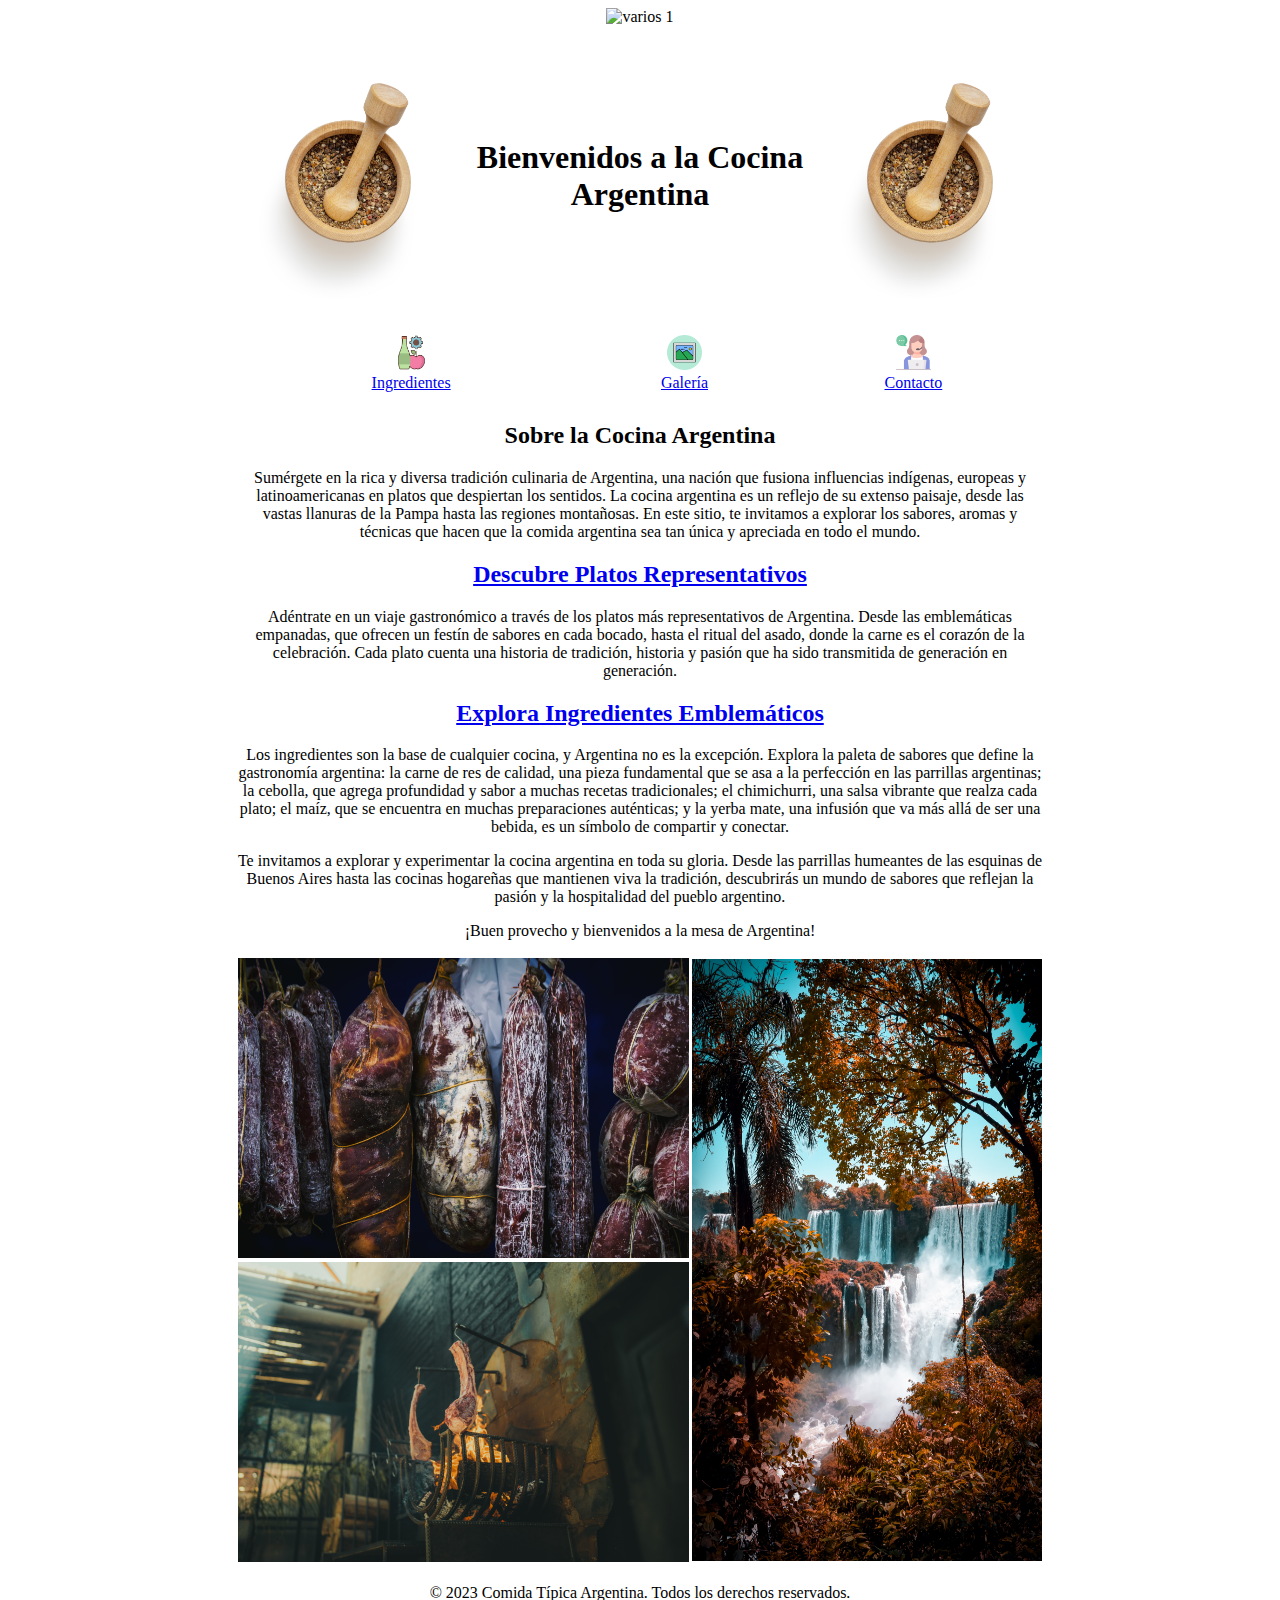
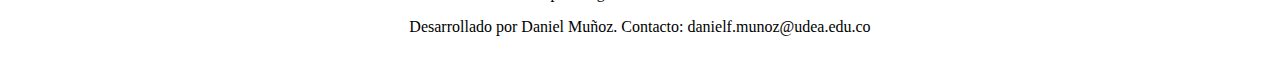
==== index.html @ 0169263f "se carga el proyecto original del lab2" ====
<!DOCTYPE html>
<html lang="es">
  <head>
    <meta charset="UTF-8" />
    <meta name="viewport" content="width=device-width, initial-scale=1.0" />
    <title>Cocina Argentina</title>

    <!-- Descripción del sitio -->
    <meta
      name="description"
      content="Explora la rica tradición culinaria de Argentina y sus platos emblemáticos."
    />

    <!-- Palabras clave relacionadas con el contenido del sitio -->
    <meta
      name="keywords"
      content="cocina argentina, empanadas, asado, tradición culinaria, gastronomía argentina"
    />

    <!-- Autor del sitio -->
    <meta name="author" content="Tu Nombre o el Nombre del Equipo" />

    <!-- Estilo personalizado para favicons (puedes reemplazar favicon.ico con tu propio icono) -->
    <link rel="icon" href="icons/food.png" type="image/x-icon" />

    <!-- Hoja de estilos principal (ajusta la ruta según tu estructura de archivos) -->
    <link rel="stylesheet" href="css/styles.css" />

    <!-- Enlaces a tus perfiles en redes sociales (personaliza los enlaces y los íconos) -->
    <link rel="stylesheet" href="https://twitter.com/LostFreqDan" />
    <link rel="stylesheet" href="https://www.facebook.com/daniel.munoz2509" />
    <link rel="stylesheet" href="https://www.instagram.com/dgmunoz95" />

    <!-- Etiqueta Open Graph para compartir en redes sociales (personaliza los valores) -->
    <meta
      property="og:title"
      content="Cocina Argentina - Explora nuestra gastronomía"
    />
    <meta
      property="og:description"
      content="Sumérgete en la rica tradición culinaria de Argentina. Descubre nuestros platos emblemáticos como las empanadas y el asado."
    />
    <meta property="og:image" content="URL_de_la_Imagen" />
    <meta property="og:url" content="URL_de_tu_Sitio" />
    <meta property="og:type" content="website" />
  </head>
  <body>
    <table
      width="800"
      align="center"
      cellpadding="0"
      cellspacing="0"
      border="0"
    >
      <tr>
        <td align="center">
          <header>
            <img
              src="./images/banner/banner12.jpg"
              alt="varios 1"
              width="800"
              height="304"
              loading="lazy"
            /><br />
            <table width="100%" cellpadding="0" cellspacing="10">
              <tr>
                <td>
                  <img
                    src="./images/banner/banner11.jpg"
                    alt="banner 1"
                    width="206"
                    height="275"
                    loading="lazy"
                  /><br />
                </td>
                <td align="center">
                  <!-- Contenido del encabezado -->
                  <h1>Bienvenidos a la Cocina Argentina</h1>
                </td>
                <td>
                  <img
                    src="./images/banner/banner11.jpg"
                    alt="banner 2"
                    width="206"
                    height="275"
                    loading="lazy"
                  /><br />
                </td>
              </tr>
            </table>
          </header>

          <nav>
            <table width="100%" cellpadding="0" cellspacing="10">
              <tr>
                <td align="center">
                  <a href="ingredientes.html">
                    <img
                      src="./icons/ingredients.png"
                      alt="Ícono de ingredientes"
                      width="35"
                      height="35"
                      loading="lazy"
                    /><br />
                    Ingredientes
                  </a>
                </td>
                <td align="center">
                  <a href="galeria.html">
                    <img
                      src="./icons/galery.png"
                      alt="Ícono de galeria"
                      width="35"
                      height="35"
                      loading="lazy"
                    /><br />
                    Galería
                  </a>
                </td>
                <td align="center">
                  <a href="contact.html">
                    <img
                      src="./icons/contact.png"
                      alt="Ícono de contacto"
                      width="35"
                      height="35"
                      loading="lazy"
                    /><br />
                    Contacto
                  </a>
                </td>
              </tr>
            </table>
          </nav>

          <section class="about">
            <h2>Sobre la Cocina Argentina</h2>
            <p>
              Sumérgete en la rica y diversa tradición culinaria de Argentina,
              una nación que fusiona influencias indígenas, europeas y
              latinoamericanas en platos que despiertan los sentidos. La cocina
              argentina es un reflejo de su extenso paisaje, desde las vastas
              llanuras de la Pampa hasta las regiones montañosas. En este sitio,
              te invitamos a explorar los sabores, aromas y técnicas que hacen
              que la comida argentina sea tan única y apreciada en todo el
              mundo.
            </p>
          </section>
          <section class="dishes">
            <a href="galeria.html">
              <h2>Descubre Platos Representativos</h2>
            </a>

            <p>
              Adéntrate en un viaje gastronómico a través de los platos más
              representativos de Argentina. Desde las emblemáticas empanadas,
              que ofrecen un festín de sabores en cada bocado, hasta el ritual
              del asado, donde la carne es el corazón de la celebración. Cada
              plato cuenta una historia de tradición, historia y pasión que ha
              sido transmitida de generación en generación.
            </p>
          </section>
          <section class="ingredients">
            <a href="ingredientes.html">
              <h2>Explora Ingredientes Emblemáticos</h2>
            </a>
            <p>
              Los ingredientes son la base de cualquier cocina, y Argentina no
              es la excepción. Explora la paleta de sabores que define la
              gastronomía argentina: la carne de res de calidad, una pieza
              fundamental que se asa a la perfección en las parrillas
              argentinas; la cebolla, que agrega profundidad y sabor a muchas
              recetas tradicionales; el chimichurri, una salsa vibrante que
              realza cada plato; el maíz, que se encuentra en muchas
              preparaciones auténticas; y la yerba mate, una infusión que va más
              allá de ser una bebida, es un símbolo de compartir y conectar.
            </p>
            <p>
              Te invitamos a explorar y experimentar la cocina argentina en toda
              su gloria. Desde las parrillas humeantes de las esquinas de Buenos
              Aires hasta las cocinas hogareñas que mantienen viva la tradición,
              descubrirás un mundo de sabores que reflejan la pasión y la
              hospitalidad del pueblo argentino.
            </p>
            <p>¡Buen provecho y bienvenidos a la mesa de Argentina!</p>
          </section>
          <main>
            <table width="800" cellspacing="1">
              <tr>
                <td>
                  <img
                    src="./images/banner/banner4.jpg"
                    alt="varios 1"
                    width="451"
                    height="300"
                    loading="lazy"
                  /><br />
                  <img
                    src="./images/banner/banner5.jpg"
                    alt="varios 1"
                    width="451"
                    height="300"
                    loading="lazy"
                  /><br />
                </td>
                <td>
                  <img
                    src="./images/banner/banner1.jpg"
                    alt="varios 1"
                    width="350"
                    height="602"
                    loading="lazy"
                  /><br />
                </td>
              </tr>
            </table>
          </main>

          <footer>
            <!-- Contenido del pie de página -->
            <p>
              &copy; 2023 Comida Típica Argentina. Todos los derechos
              reservados.
            </p>
            <p>
              Desarrollado por Daniel Muñoz. Contacto: danielf.munoz@udea.edu.co
            </p>
          </footer>
        </td>
      </tr>
    </table>
  </body>
</html>
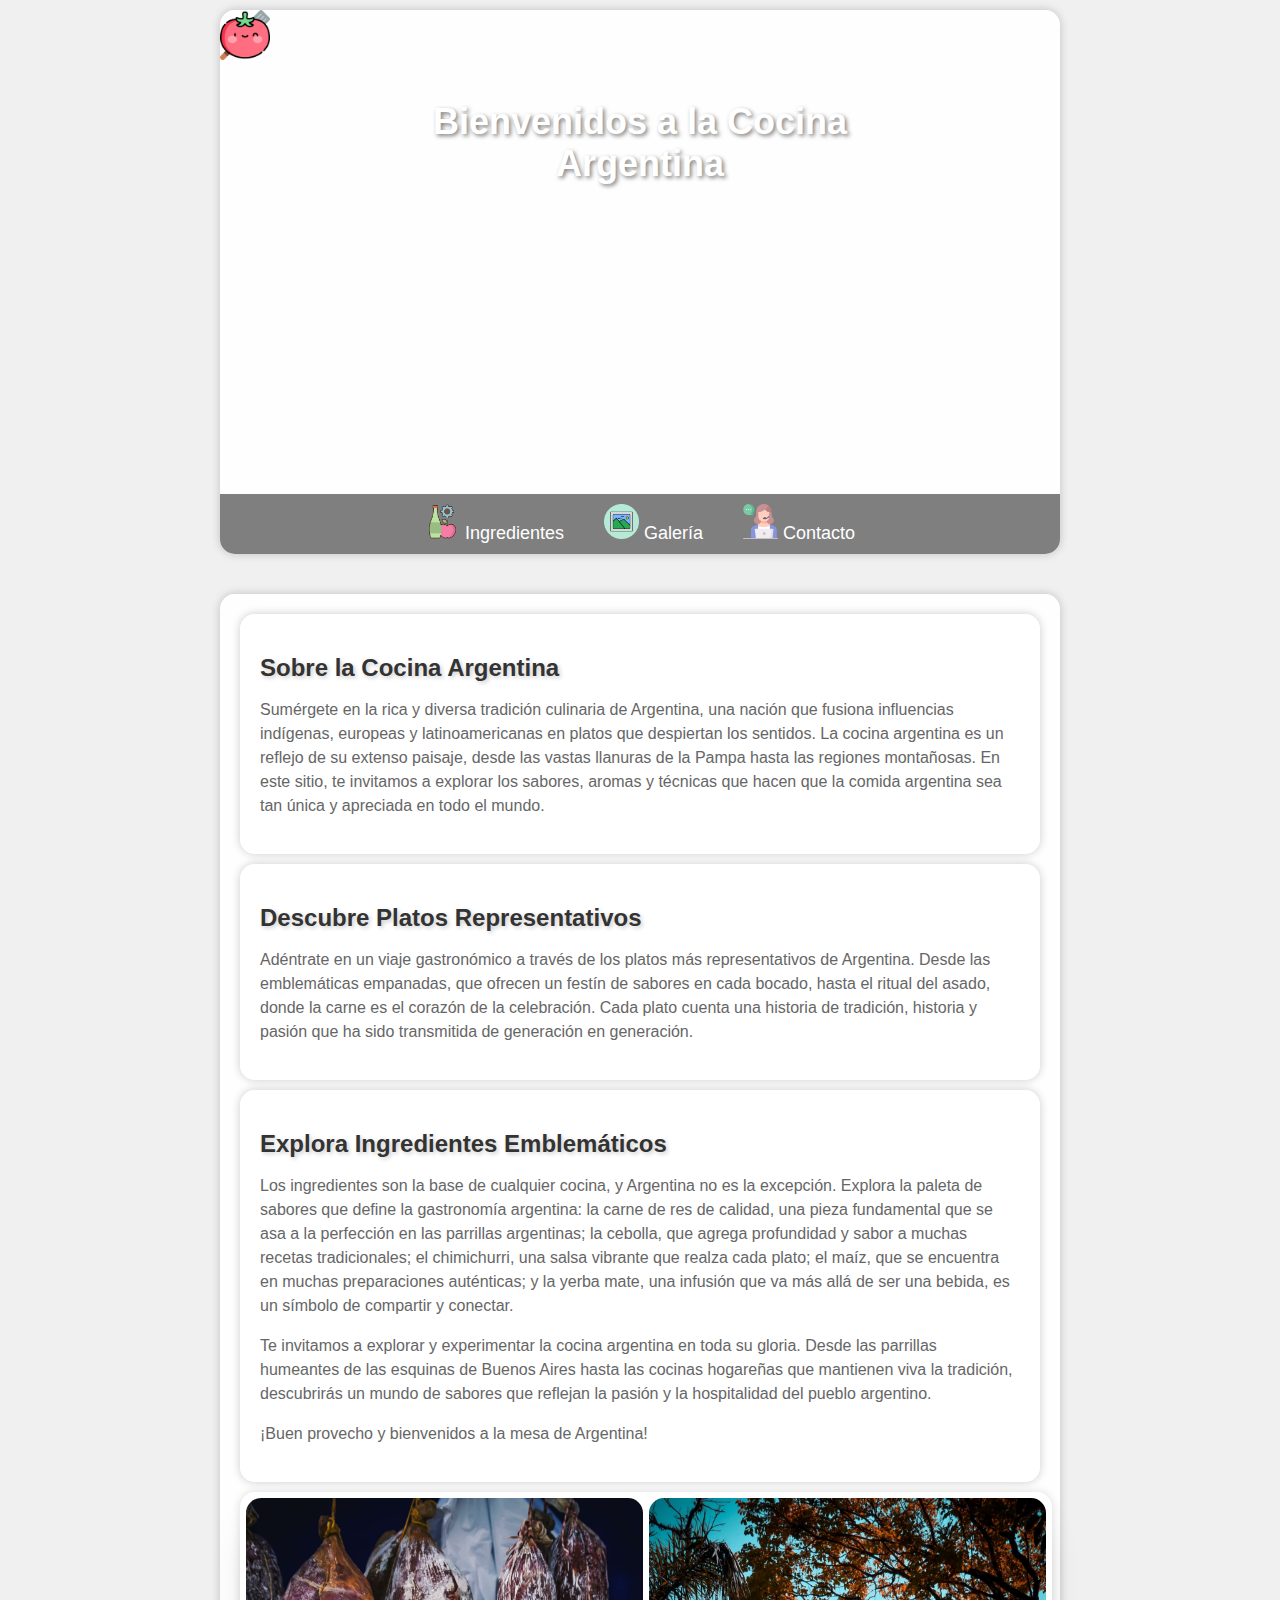
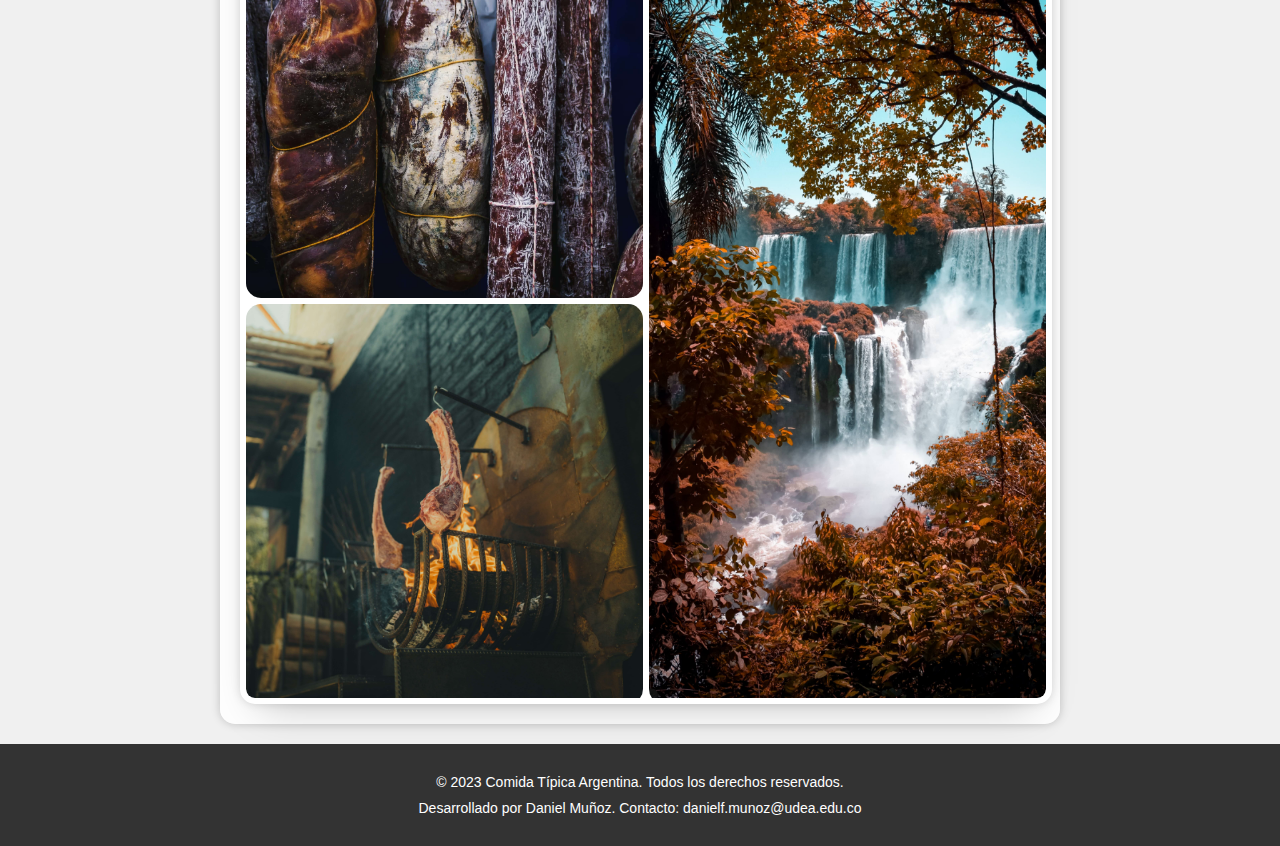
==== commit 859047dc: "Se añaden estilos personalizados a las 4 vistas principales (Inicio, Ingredientes, Galeria, Contacto" ====
--- a/index.html
+++ b/index.html
@@ -4,7 +4,7 @@
     <meta charset="UTF-8" />
     <meta name="viewport" content="width=device-width, initial-scale=1.0" />
     <title>Cocina Argentina</title>
-
+    <link rel="stylesheet" type="text/css" href="styles/styles.css" />
     <!-- Descripción del sitio -->
     <meta
       name="description"
@@ -18,7 +18,7 @@
     />
 
     <!-- Autor del sitio -->
-    <meta name="author" content="Tu Nombre o el Nombre del Equipo" />
+    <meta name="author" content="Daniel Felipe Muñoz Restrepo" />
 
     <!-- Estilo personalizado para favicons (puedes reemplazar favicon.ico con tu propio icono) -->
     <link rel="icon" href="icons/food.png" type="image/x-icon" />
@@ -45,189 +45,124 @@
     <meta property="og:type" content="website" />
   </head>
   <body>
-    <table
-      width="800"
-      align="center"
-      cellpadding="0"
-      cellspacing="0"
-      border="0"
-    >
-      <tr>
-        <td align="center">
-          <header>
-            <img
-              src="./images/banner/banner12.jpg"
-              alt="varios 1"
-              width="800"
-              height="304"
-              loading="lazy"
-            /><br />
-            <table width="100%" cellpadding="0" cellspacing="10">
-              <tr>
-                <td>
-                  <img
-                    src="./images/banner/banner11.jpg"
-                    alt="banner 1"
-                    width="206"
-                    height="275"
-                    loading="lazy"
-                  /><br />
-                </td>
-                <td align="center">
-                  <!-- Contenido del encabezado -->
-                  <h1>Bienvenidos a la Cocina Argentina</h1>
-                </td>
-                <td>
-                  <img
-                    src="./images/banner/banner11.jpg"
-                    alt="banner 2"
-                    width="206"
-                    height="275"
-                    loading="lazy"
-                  /><br />
-                </td>
-              </tr>
-            </table>
-          </header>
 
-          <nav>
-            <table width="100%" cellpadding="0" cellspacing="10">
-              <tr>
-                <td align="center">
-                  <a href="ingredientes.html">
-                    <img
-                      src="./icons/ingredients.png"
-                      alt="Ícono de ingredientes"
-                      width="35"
-                      height="35"
-                      loading="lazy"
-                    /><br />
-                    Ingredientes
-                  </a>
-                </td>
-                <td align="center">
-                  <a href="galeria.html">
-                    <img
-                      src="./icons/galery.png"
-                      alt="Ícono de galeria"
-                      width="35"
-                      height="35"
-                      loading="lazy"
-                    /><br />
-                    Galería
-                  </a>
-                </td>
-                <td align="center">
-                  <a href="contact.html">
-                    <img
-                      src="./icons/contact.png"
-                      alt="Ícono de contacto"
-                      width="35"
-                      height="35"
-                      loading="lazy"
-                    /><br />
-                    Contacto
-                  </a>
-                </td>
-              </tr>
-            </table>
-          </nav>
 
-          <section class="about">
-            <h2>Sobre la Cocina Argentina</h2>
-            <p>
-              Sumérgete en la rica y diversa tradición culinaria de Argentina,
-              una nación que fusiona influencias indígenas, europeas y
-              latinoamericanas en platos que despiertan los sentidos. La cocina
-              argentina es un reflejo de su extenso paisaje, desde las vastas
-              llanuras de la Pampa hasta las regiones montañosas. En este sitio,
-              te invitamos a explorar los sabores, aromas y técnicas que hacen
-              que la comida argentina sea tan única y apreciada en todo el
-              mundo.
-            </p>
-          </section>
-          <section class="dishes">
+    <header>
+      <div class="banner-container container">
+        <h1 class="banner-title">Bienvenidos a la Cocina Argentina</h1>
+
+        <div class="animation-container">
+          <div class="animate espátula"></div>
+          <div class="animate tomate"></div>
+        </div>
+
+        <nav>
+          <div class="navbar">
+            <a href="ingredientes.html">
+              <img
+                src="./icons/ingredients.png"
+                alt="Ícono de ingredientes"
+                width="35"
+                height="35"
+                loading="lazy"
+                class="spin-icon"
+              />
+              Ingredientes
+            </a>
             <a href="galeria.html">
-              <h2>Descubre Platos Representativos</h2>
+              <img
+                src="./icons/galery.png"
+                alt="Ícono de galeria"
+                width="35"
+                height="35"
+                loading="lazy"
+                class="spin-icon"
+              />
+              Galería
             </a>
+            <a href="contact.html" >
+              <img
+                src="./icons/contact.png"
+                alt="Ícono de contacto"
+                width="35"
+                height="35"
+                loading="lazy"
+                class="spin-icon"
+              />
+              Contacto
+            </a>
+          </div>
+        </nav>
+      </div>
+    </header>
 
-            <p>
-              Adéntrate en un viaje gastronómico a través de los platos más
-              representativos de Argentina. Desde las emblemáticas empanadas,
-              que ofrecen un festín de sabores en cada bocado, hasta el ritual
-              del asado, donde la carne es el corazón de la celebración. Cada
-              plato cuenta una historia de tradición, historia y pasión que ha
-              sido transmitida de generación en generación.
-            </p>
-          </section>
-          <section class="ingredients">
-            <a href="ingredientes.html">
-              <h2>Explora Ingredientes Emblemáticos</h2>
-            </a>
-            <p>
-              Los ingredientes son la base de cualquier cocina, y Argentina no
-              es la excepción. Explora la paleta de sabores que define la
-              gastronomía argentina: la carne de res de calidad, una pieza
-              fundamental que se asa a la perfección en las parrillas
-              argentinas; la cebolla, que agrega profundidad y sabor a muchas
-              recetas tradicionales; el chimichurri, una salsa vibrante que
-              realza cada plato; el maíz, que se encuentra en muchas
-              preparaciones auténticas; y la yerba mate, una infusión que va más
-              allá de ser una bebida, es un símbolo de compartir y conectar.
-            </p>
-            <p>
-              Te invitamos a explorar y experimentar la cocina argentina en toda
-              su gloria. Desde las parrillas humeantes de las esquinas de Buenos
-              Aires hasta las cocinas hogareñas que mantienen viva la tradición,
-              descubrirás un mundo de sabores que reflejan la pasión y la
-              hospitalidad del pueblo argentino.
-            </p>
-            <p>¡Buen provecho y bienvenidos a la mesa de Argentina!</p>
-          </section>
-          <main>
-            <table width="800" cellspacing="1">
-              <tr>
-                <td>
-                  <img
-                    src="./images/banner/banner4.jpg"
-                    alt="varios 1"
-                    width="451"
-                    height="300"
-                    loading="lazy"
-                  /><br />
-                  <img
-                    src="./images/banner/banner5.jpg"
-                    alt="varios 1"
-                    width="451"
-                    height="300"
-                    loading="lazy"
-                  /><br />
-                </td>
-                <td>
-                  <img
-                    src="./images/banner/banner1.jpg"
-                    alt="varios 1"
-                    width="350"
-                    height="602"
-                    loading="lazy"
-                  /><br />
-                </td>
-              </tr>
-            </table>
-          </main>
+    <main>
+      <div class="container">
+        <section class="about container">
+          <h2>Sobre la Cocina Argentina</h2>
+          <p>
+            Sumérgete en la rica y diversa tradición culinaria de Argentina, una
+            nación que fusiona influencias indígenas, europeas y
+            latinoamericanas en platos que despiertan los sentidos. La cocina
+            argentina es un reflejo de su extenso paisaje, desde las vastas
+            llanuras de la Pampa hasta las regiones montañosas. En este sitio,
+            te invitamos a explorar los sabores, aromas y técnicas que hacen que
+            la comida argentina sea tan única y apreciada en todo el mundo.
+          </p>
+        </section>
 
-          <footer>
-            <!-- Contenido del pie de página -->
-            <p>
-              &copy; 2023 Comida Típica Argentina. Todos los derechos
-              reservados.
-            </p>
-            <p>
-              Desarrollado por Daniel Muñoz. Contacto: danielf.munoz@udea.edu.co
-            </p>
-          </footer>
-        </td>
-      </tr>
-    </table>
+        <section class="dishes container">
+          <a href="galeria.html">
+            <h2>Descubre Platos Representativos</h2>
+          </a>
+
+          <p>
+            Adéntrate en un viaje gastronómico a través de los platos más
+            representativos de Argentina. Desde las emblemáticas empanadas, que
+            ofrecen un festín de sabores en cada bocado, hasta el ritual del
+            asado, donde la carne es el corazón de la celebración. Cada plato
+            cuenta una historia de tradición, historia y pasión que ha sido
+            transmitida de generación en generación.
+          </p>
+        </section>
+
+        <section class="ingredients container">
+          <a href="ingredientes.html">
+            <h2>Explora Ingredientes Emblemáticos</h2>
+          </a>
+          <p>
+            Los ingredientes son la base de cualquier cocina, y Argentina no es
+            la excepción. Explora la paleta de sabores que define la gastronomía
+            argentina: la carne de res de calidad, una pieza fundamental que se
+            asa a la perfección en las parrillas argentinas; la cebolla, que
+            agrega profundidad y sabor a muchas recetas tradicionales; el
+            chimichurri, una salsa vibrante que realza cada plato; el maíz, que
+            se encuentra en muchas preparaciones auténticas; y la yerba mate,
+            una infusión que va más allá de ser una bebida, es un símbolo de
+            compartir y conectar.
+          </p>
+          <p>
+            Te invitamos a explorar y experimentar la cocina argentina en toda
+            su gloria. Desde las parrillas humeantes de las esquinas de Buenos
+            Aires hasta las cocinas hogareñas que mantienen viva la tradición,
+            descubrirás un mundo de sabores que reflejan la pasión y la
+            hospitalidad del pueblo argentino.
+          </p>
+          <p>¡Buen provecho y bienvenidos a la mesa de Argentina!</p>
+        </section>
+
+        <div class="gallery">
+          <img src="./images/banner/banner4.jpg" loading="lazy" />
+          <img src="./images/banner/banner5.jpg" loading="lazy" />
+          <img src="./images/banner/banner1.jpg" loading="lazy" />
+        </div>
+      </div>
+    </main>
+
+    <footer class="footer">
+      <!-- Contenido del pie de página -->
+      <p>&copy; 2023 Comida Típica Argentina. Todos los derechos reservados.</p>
+      <p>Desarrollado por Daniel Muñoz. Contacto: danielf.munoz@udea.edu.co</p>
+    </footer>
   </body>
 </html>
--- a/styles/styles.css
+++ b/styles/styles.css
@@ -0,0 +1,565 @@
+/* Estilos para el contenedor del contenido de las secciones */
+.content-container {
+  width: 800px; /* Establece el ancho deseado */
+  margin: 0 auto; /* Centra el contenido horizontalmente */
+  padding: 20px; /* Agrega espacio alrededor del contenido (ajusta según tus necesidades) */
+}
+
+/* Estilos para el contenedor de la galería */
+.gallery-container {
+  margin-top: 20px; /* Agrega espacio entre el contenido y la galería (ajusta según tus necesidades) */
+  display: flex;
+  justify-content: center;
+  align-items: center;
+}
+
+.gallery {
+  max-width: 100%; /* Ajusta el ancho máximo según sea necesario */
+  max-height: 100%; /* Ajusta la altura máxima según sea necesario */
+}
+
+.gallery img {
+  max-width: 100%; /* Ajusta el ancho máximo según sea necesario */
+  max-height: 100%; /* Ajusta la altura máxima según sea necesario */
+  object-fit: cover;
+}
+
+
+/* ___________________________________________________________________________________________ */
+
+/* Estilos generales */
+body {
+    font-family: Arial, sans-serif;
+    margin: 0;
+    padding: 0;
+    background-color: #f0f0f0;
+}
+
+.container {
+    max-width: 800px; /* Ancho máximo del contenedor */
+    margin: 0 auto; /* Centrar horizontalmente */
+    padding: 20px; /* Espaciado interno */
+    background-color: rgba(255, 255, 255, 0.9); /* Fondo translúcido */
+    border-radius: 15px; /* Bordes redondeados */
+    box-shadow: 0 0 10px rgba(0, 0, 0, 0.2); /* Sombra ligera */
+    margin-bottom: 20px;
+  }
+
+/* Estilos para el encabezado */
+header {
+    position: relative;
+    color: #fff;
+    text-align: center;
+    padding: 10px 0;
+}
+
+.banner-container {
+    position: relative;
+    background-image: url('../images/banner/banner12.jpg');
+    background-size: cover;
+    background-position: center;
+    width: 100%;
+    height: 504px;
+    overflow: hidden;
+}
+
+.banner-title {
+    color: #fff;
+    font-size: 36px;
+    text-shadow: 2px 2px 4px rgba(0, 0, 0, 0.5);
+    z-index: 1;
+    position: absolute;
+    top: 20%;
+    left: 50%;
+    transform: translate(-50%, -50%);
+}
+
+/* Estilos para el menú de navegación */
+nav {
+    background-color: rgba(0, 0, 0, 0.5);
+    color: #fff;
+    text-align: center;
+    padding: 10px;
+    position: absolute;
+    bottom: 0;
+    left: 0;
+    right: 0;
+}
+
+.navbar {
+    display: flex;
+    justify-content: center;
+}
+
+.navbar a {
+    color: #fff;
+    text-decoration: none;
+    margin: 0 20px;
+    font-size: 18px;
+}
+
+/* Estilos para los enlaces */
+a:hover {
+    text-decoration: underline;
+}
+
+/* Estilos para el contenido principal (main) */
+main {
+  margin-top: 10px; /* Ajusta la cantidad de espacio que necesitas para el header */
+  margin-bottom: 10px; /* Ajusta la cantidad de espacio que necesitas para el footer */
+}
+
+
+/* ___________________________________________________________________________________________ */
+
+/* Estilos para el footer */
+.footer {
+    text-align: center;
+    background-color: #333; /* Color de fondo del footer */
+    color: #fff; /* Color del texto */
+    padding: 20px; /* Espaciado interno */
+  }
+  
+  .footer p {
+    margin: 10px 0; /* Espacio entre párrafos */
+    font-size: 14px; /* Tamaño de fuente */
+  }
+  
+  /* Estilos para los enlaces en el footer */
+  .footer a {
+    color: #fff; /* Color de los enlaces */
+    text-decoration: none; /* Sin subrayado */
+  }
+  
+  .footer a:hover {
+    text-decoration: underline; /* Subrayado al pasar el mouse */
+  }
+  
+/* ___________________________________________________________________________________________ */
+
+.gallery {
+    --size: min(800px, 800px);
+    position: relative;
+    box-shadow: 
+      0 0 10px #0002,
+      0 20px 40px -20px #0004;
+    width: var(--size);
+    height: var(--size);
+    background: #fff;
+    border: 6px solid #fff;
+    display: grid;
+    grid-template-rows: 50% 50%;
+    grid-template-columns: 1fr 1fr;
+    overflow: hidden;
+    gap: 6px;
+    border-radius:15px;
+  }
+  
+  .gallery img {
+    width: 100%;
+    height: 100%;
+    object-fit: cover;
+    border-radius: 15px;
+  }
+    
+  .gallery img:nth-child(1) {
+    grid-column: 1;
+    grid-row: 1;
+    justify-self: end;
+  }
+  
+  .gallery img:nth-child(2) {
+    grid-column: 1;
+    grid-row: 2;
+    justify-self: end;
+  }
+  
+  .gallery img:nth-child(3) {
+    grid-row: 1 / 3;
+    grid-column: 2;
+    align-self: end;
+  }
+  
+  /* ___________________________________________________________________________________________ */
+
+.about,
+.dishes,
+.ingredients {
+  margin-bottom: 10px; /* Espacio entre secciones */
+}
+
+/* Estilos para el contenido de las secciones */
+.about h2,
+.dishes h2,
+.ingredients h2 {
+  font-size: 24px; /* Tamaño del encabezado */
+  margin-bottom: 10px; /* Espacio debajo del encabezado */
+}
+
+.about p,
+.dishes p,
+.ingredients p {
+  font-size: 16px; /* Tamaño del texto */
+  line-height: 1.5; /* Espaciado entre líneas */
+}
+
+/* Estilos para los enlaces en las secciones */
+.about a,
+.dishes a,
+.ingredients a {
+  color: #0078d4; /* Color de los enlaces */
+  text-decoration: none; /* Sin subrayado */
+}
+
+.about a:hover,
+.dishes a:hover,
+.ingredients a:hover {
+  text-decoration: underline; /* Subrayado al pasar el mouse */
+}
+
+  /* ___________________________________________________________________________________________ */
+
+/* Estilo para las secciones de contenido */
+.section {
+  margin: 20px auto; /* Margen en la parte superior e inferior y centrado horizontalmente */
+  max-width: 800px; /* Ancho máximo para el contenido */
+  padding: 20px; /* Espaciado interior para el contenido */
+  background-color: rgba(255, 255, 255, 0.8); /* Fondo transparente con bordes redondeados */
+  border-radius: 15px; /* Bordes redondeados */
+  box-shadow: 0 0 10px rgba(0, 0, 0, 0.2); /* Sombra ligera */
+}
+
+/* Estilo para los títulos de las secciones */
+section h2 {
+  color: #333; /* Color del texto */
+}
+
+/* Estilo para el contenido de las secciones */
+section p {
+  color: #666; /* Color del texto secundario */
+}
+
+/* ___________________________________________________________________________________________ */
+
+
+.gallery-ingredients {
+  --size: min(800px, 800px);
+  position: relative;
+  box-shadow: 
+    0 0 10px #0002,
+    0 20px 40px -20px #0004;
+  /* width: var(--size); */
+  background: #fff;
+  border: 6px solid #fff;
+  display: grid;
+  grid-template-rows: auto auto; /* Cambia las filas a altura automática */
+  grid-template-columns: 1fr 1fr;
+  overflow: hidden;
+  gap: 6px;
+  border-radius: 15px;
+}
+
+.gallery-ingredients img {
+  width: 100%;
+  height: 100%;
+  object-fit: cover;
+  border-radius: 15px;
+}
+  
+.gallery-ingredients img:nth-child(1) {
+  grid-column: 1;
+  grid-row: 1/3;
+  justify-self: end;
+}
+
+.gallery-ingredients img:nth-child(2) {
+  grid-column: 2;
+  grid-row: 1/3;
+  justify-self: end;
+}
+
+/* ___________________________________________________________________________________________ */
+
+
+.gallery-galeria {
+  --size: min(800px, 800px);
+  position: relative;
+  box-shadow: 
+    0 0 10px #0002,
+    0 20px 40px -20px #0004;
+  /* width: var(--size); */
+  background: #fff;
+  border: 6px solid #fff;
+  display: grid;
+  grid-template-rows: auto auto; /* Cambia las filas a altura automática */
+  grid-template-columns: 1fr 1fr;
+  overflow: hidden;
+  gap: 6px;
+  border-radius: 15px;
+}
+
+.gallery-galeria img {
+  max-width: 100%;
+  max-height: 100%;
+  object-fit: cover;
+  object-position: center center;
+  border-radius: 15px;
+}
+
+.gallery-galeria img:nth-child(1),
+.gallery-galeria img:nth-child(2) {
+  max-height: calc((var(--size) - 6px) / 2);
+}
+
+.gallery-galeria img:nth-child(1) {
+  grid-column: 1;
+  grid-row: 1;
+  justify-self: end;
+}
+
+.gallery-galeria img:nth-child(2) {
+  grid-column: 2;
+  grid-row: 1;
+  justify-self: end;
+}
+
+.gallery-galeria img:nth-child(3) {
+  grid-column: span 2;
+  grid-row: 2 / span 2; /* Ocupa desde la fila 2 hasta la fila 3 */
+  justify-self: end;
+}
+
+h2 {
+  font-size: 28px;
+  color: #333;
+  text-shadow: 2px 2px 4px rgba(0, 0, 0, 0.2); /* Agregar sombra de texto */
+}
+
+/* ___________________________________________________________________________________________ */
+
+
+.gallery-ingredients2 {
+  --size: min(800px, 800px);
+  position: relative;
+  box-shadow: 
+    0 0 10px #0002,
+    0 20px 40px -20px #0004;
+  /* width: var(--size); */
+  background: #fff;
+  border: 6px solid #fff;
+  display: grid;
+  grid-template-rows: minmax(auto, 1fr) auto; /* Establece la primera fila con altura automática */
+  grid-template-columns: 1fr 1fr;
+  overflow: hidden;
+  gap: 6px;
+  border-radius: 15px;
+}
+
+.gallery-ingredients2 img {
+  max-width: 100%;
+  max-height: 100%;
+  object-fit: cover;
+  object-position: center center;
+  border-radius: 15px;
+}
+  
+.gallery-ingredients2 img:nth-child(1) {
+  grid-column: 1;
+  grid-row: 1 / 3;
+  justify-self: end;
+}
+
+.gallery-ingredients2 img:nth-child(2) {
+  grid-column: 2;
+  grid-row: 1;
+  justify-self: end;
+}
+
+.gallery-ingredients2 img:nth-child(3) {
+  grid-column: 2;
+  grid-row: 2;
+  justify-self: end;
+}
+
+
+/* ___________________________________________________________________________________________ */
+
+/* Define la animación llamada 'shake' */
+@keyframes spin {
+  0% { transform: rotate(0deg); }
+  50% { transform: rotate(10deg); }
+  100% { transform: rotate(0deg); }
+}
+
+/* Aplica la animación 'spin' a los elementos con la clase 'spin-icon' */
+.spin-icon {
+  animation: spin 0.5s infinite;
+}
+
+/* ___________________________________________________________________________________________ */
+
+
+.animation-container {
+  position: absolute;
+  top: 0;
+  left: 50%;
+  transform: translateX(-50%);
+  width: 100%;
+  height: 100vh;
+  overflow: hidden;
+}
+
+.animate {
+  position: absolute;
+  animation-duration: 2s;
+  animation-timing-function: ease-in-out;
+  animation-iteration-count: infinite;
+}
+
+.espátula {
+  width: 50px; /* Ajusta el ancho de la imagen de la espátula */
+  height: 50px; /* Ajusta la altura de la imagen de la espátula */
+  background-image: url('../images/animations/espatula.png'); /* Reemplaza 'ruta/a/tu/imagen-de-espatula.png' con la ruta real de tu imagen de espátula */
+  background-size: cover; /* Ajusta la forma en que la imagen se adapta al tamaño del elemento */
+  animation-name: chaseEspátula;
+}
+
+.tomate {
+  width: 50px; /* Ajusta el ancho de la imagen del tomate */
+  height: 50px; /* Ajusta la altura de la imagen del tomate */
+  background-image: url('../images/animations/tomate.png'); /* Reemplaza 'ruta/a/tu/imagen-de-tomate.png' con la ruta real de tu imagen de tomate */
+  background-size: cover; /* Ajusta la forma en que la imagen se adapta al tamaño del elemento */
+  animation-name: chaseTomate;
+}
+
+
+@keyframes chaseEspátula {
+  0% {
+    transform: translate(0, 0);
+  }
+  25% {
+    transform: translate(25%, 0);
+  }
+  50% {
+    transform: translate(50%, 0);
+  }
+  75% {
+    transform: translate(75%, 0);
+  }
+  100% {
+    transform: translate(100%, 0);
+  }
+}
+
+@keyframes chaseTomate {
+  0% {
+    transform: translate(100%, 0);
+  }
+  25% {
+    transform: translate(75%, 0);
+  }
+  50% {
+    transform: translate(50%, 0);
+  }
+  75% {
+    transform: translate(25%, 0);
+  }
+  100% {
+    transform: translate(0, 0);
+  }
+}
+
+
+/* Retraso inicial para que la animación comience en momentos diferentes */
+.espátula {
+  animation-delay: 0s;
+}
+
+.tomate {
+  animation-delay: 2s;
+}
+
+
+/* ___________________________________________________________________________________________ */
+
+
+.container-contact {
+  max-width: 800px; /* Ancho máximo del contenedor */
+  margin: 0 auto; /* Centrar horizontalmente */
+  padding: 20px; /* Espaciado interno */
+  background-color: rgba(255, 255, 255, 0.9); /* Fondo translúcido */
+  border-radius: 15px; /* Bordes redondeados */
+  box-shadow: 0 0 10px rgba(0, 0, 0, 0.2); /* Sombra ligera */
+  margin-bottom: 20px;
+  display: flex; /* Usar flexbox */
+  flex-direction: column; /* Alinear en columna */
+  justify-content: center; /* Centrar verticalmente */
+  align-items: center; /* Centrar horizontalmente */
+}
+
+.social-icons {
+  display: flex; /* Usar flexbox para poner los iconos en una fila */
+  gap: 10px; /* Espacio entre los iconos (ajusta según sea necesario) */
+  transition: transform 0.2s ease-in-out; /* Agregar una transición suave */
+}
+
+/* Estilos opcionales para centrar los iconos verticalmente */
+.social-icons a:hover {
+  animation: pulse 0.5s ease infinite;
+}
+
+/* Definición de la animación 'pulse' */
+@keyframes pulse {
+  0% {
+    transform: scale(1);
+  }
+  50% {
+    transform: scale(1.2);
+  }
+  100% {
+    transform: scale(1);
+  }
+}
+
+/* ___________________________________________________________________________________________ */
+
+.gallery-wrap {
+  display: flex;
+  flex-direction: row;
+  width: 100%;
+  height: 70vh;
+}
+
+.item {
+  flex: 1;
+  height: 100%;
+  background-position: center;
+  background-size: cover;
+  background-repeat: none;
+  transition: flex 0.8s ease;
+  border-radius: 15px;
+  
+  &:hover{
+    flex: 7;
+  }
+}
+
+.item-1 { 
+  background-image: url('../images/banner/banner3.jpg');
+}
+
+.item-2 { 
+  background-image: url('../images/banner/banner4.jpg');
+}
+
+.item-3 { 
+  background-image: url('../images/banner/banner2.jpg');
+}
+
+.item-4 { 
+  background-image: url('../images/banner/banner8.jpg');
+}
+
+.item-5 { 
+  background-image: url('../images/banner/banner9.jpg');
+}
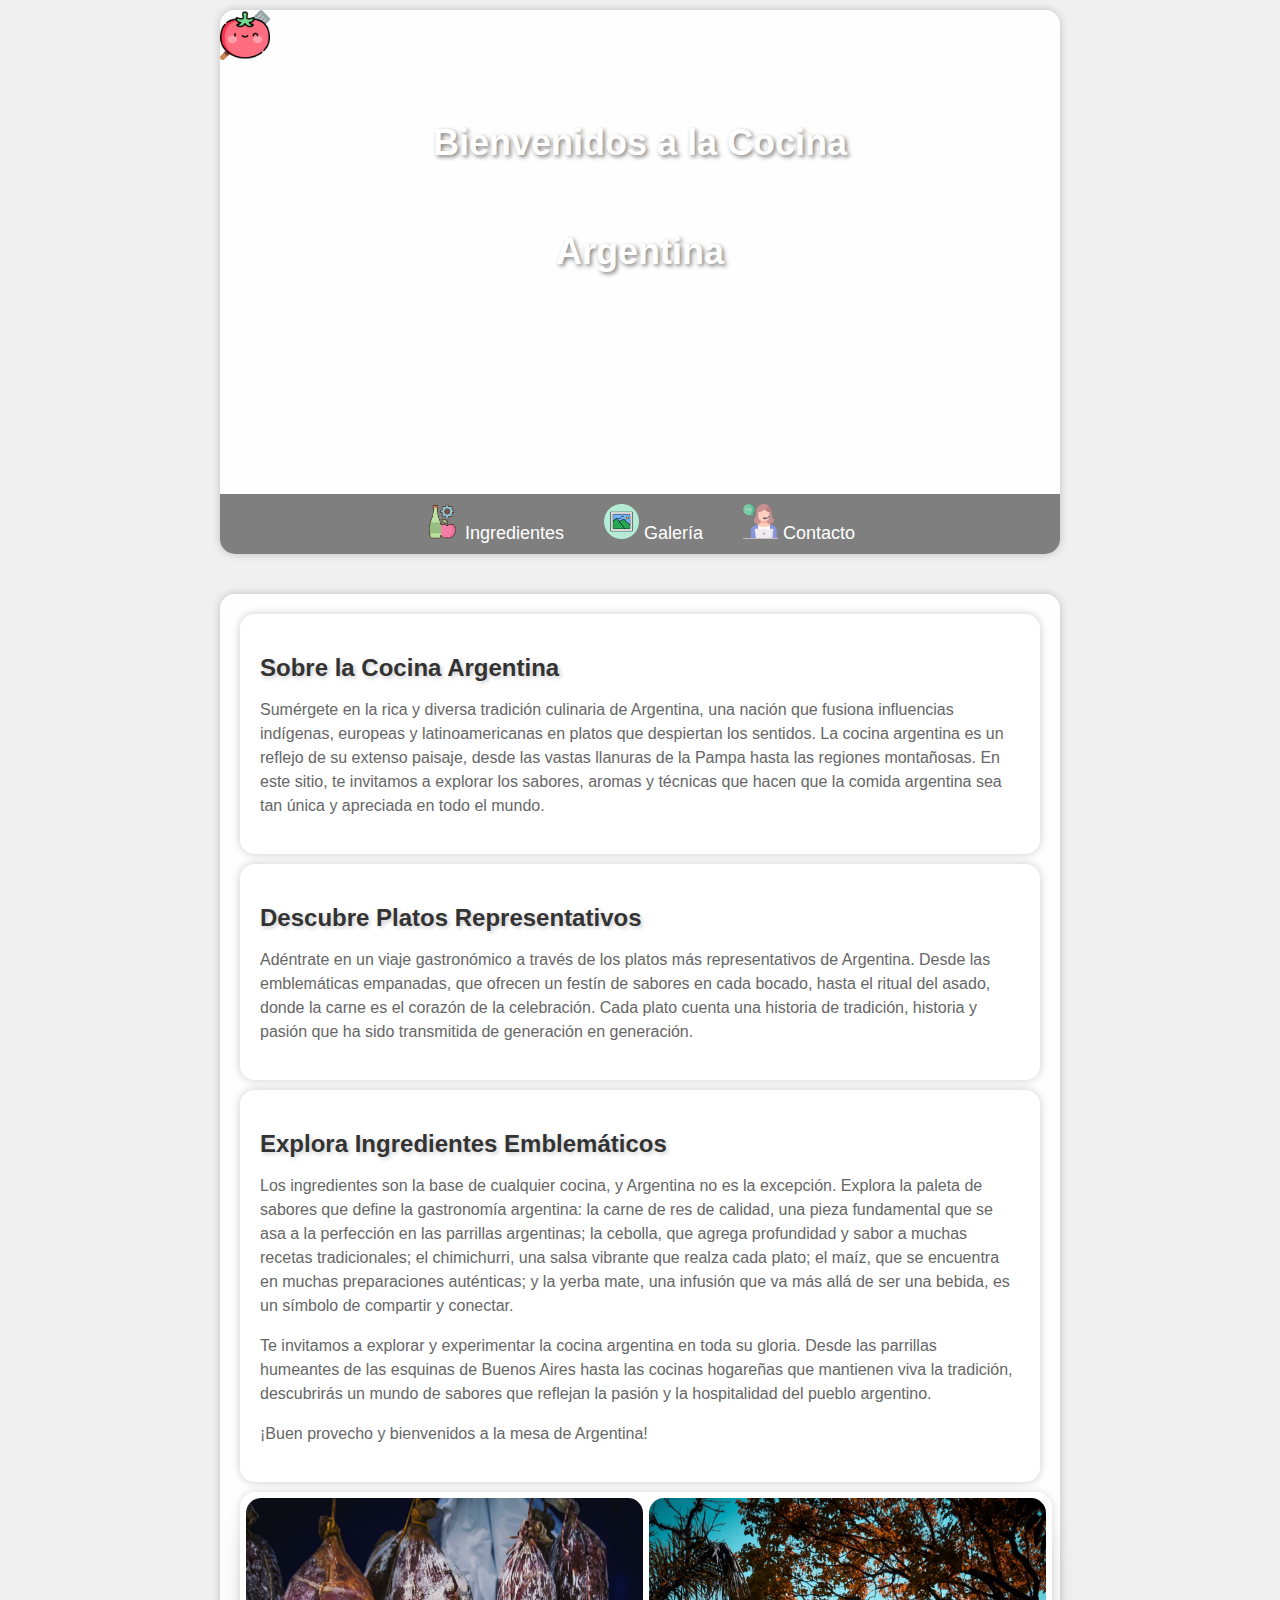
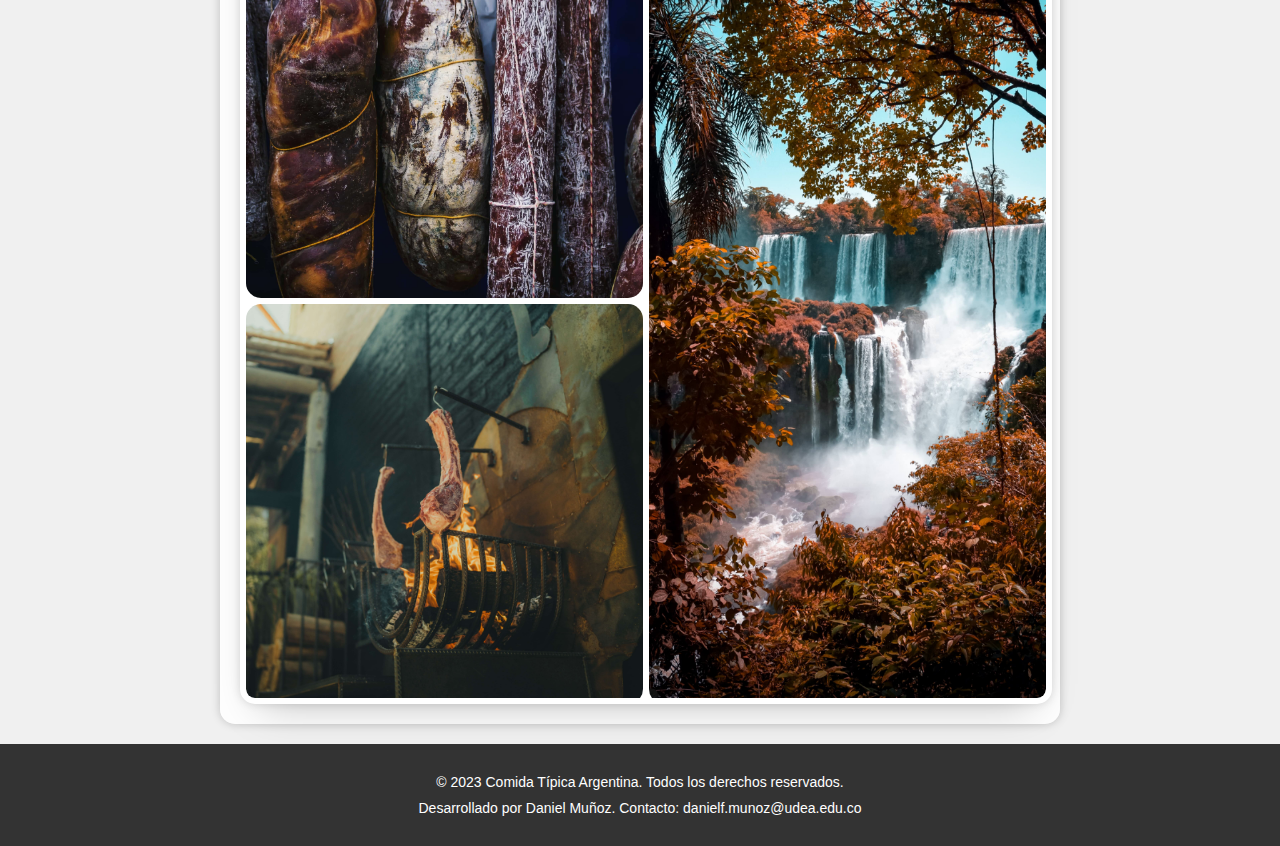
==== commit 8d0b8bf0: "Se aplican estilos a la pagina empanadas.htm" ====
--- a/index.html
+++ b/index.html
@@ -10,6 +10,7 @@
       name="description"
       content="Explora la rica tradición culinaria de Argentina y sus platos emblemáticos."
     />
+
 
     <!-- Palabras clave relacionadas con el contenido del sitio -->
     <meta
@@ -49,7 +50,8 @@
 
     <header>
       <div class="banner-container container">
-        <h1 class="banner-title">Bienvenidos a la Cocina Argentina</h1>
+        <h1 class="banner-title">Bienvenidos a la Cocina</h1>
+        <h1 class="banner-title-special">Argentina</h1>
 
         <div class="animation-container">
           <div class="animate espátula"></div>
--- a/styles/styles.css
+++ b/styles/styles.css
@@ -43,6 +43,26 @@
     border-radius: 15px; /* Bordes redondeados */
     box-shadow: 0 0 10px rgba(0, 0, 0, 0.2); /* Sombra ligera */
     margin-bottom: 20px;
+  }
+
+  .container-video {
+    max-width: 0 auto; /* Ancho máximo del contenedor */
+    margin: 0 auto; /* Centrar horizontalmente */
+    padding: 20px; /* Espaciado interno */
+    background-color: rgba(255, 255, 255, 0.9); /* Fondo translúcido */
+    border-radius: 15px; /* Bordes redondeados */
+    box-shadow: 0 0 10px rgba(0, 0, 0, 0.2); /* Sombra ligera */
+    margin-bottom: 20px;
+    text-align: center;
+  }
+
+  .container-video-extern {
+    max-width: 0 auto; /* Ancho máximo del contenedor */
+    margin: 0 auto; /* Centrar horizontalmente */
+    padding: 20px; /* Espaciado interno */
+    background-color: rgba(255, 255, 255, 0.9); /* Fondo translúcido */
+    margin-bottom: 20px;
+    text-align: center;
   }
 
 /* Estilos para el encabezado */
@@ -72,6 +92,17 @@
     top: 20%;
     left: 50%;
     transform: translate(-50%, -50%);
+}
+
+.banner-title-special {
+  color: #fff;
+  font-size: 36px;
+  text-shadow: 2px 2px 4px rgba(0, 0, 0, 0.5);
+  z-index: 1;
+  position: absolute;
+  top: 40%;
+  left: 50%;
+  transform: translate(-50%, -50%);
 }
 
 /* Estilos para el menú de navegación */
@@ -563,3 +594,48 @@
 .item-5 { 
   background-image: url('../images/banner/banner9.jpg');
 }
+
+
+/* ___________________________________________________________________________________________ */
+
+.gallery-empanadas {
+  --size: min(800px, 800px);
+  position: relative;
+  box-shadow: 
+    0 0 10px #0002,
+    0 20px 40px -20px #0004;
+  width: var(--size);
+  background: #fff;
+  border: 6px solid #fff;
+  display: grid;
+  grid-template-rows: 50% 50%;
+  grid-template-columns: 1fr 1fr 1fr; /* Tres columnas iguales */
+  overflow: hidden;
+  gap: 6px;
+  border-radius: 15px;
+}
+
+.gallery-empanadas img {
+  width: 100%;
+  height: 100%;
+  object-fit: cover;
+  border-radius: 15px;
+}
+  
+.gallery-empanadas img:nth-child(1) {
+  grid-column: 1;
+  grid-row: 1 / 3;
+  justify-self: end;
+}
+
+.gallery-empanadas img:nth-child(2) {
+  grid-column: 2;
+  grid-row: 1 / 3;
+  justify-self: center; /* Centra horizontalmente la segunda imagen */
+}
+
+.gallery-empanadas img:nth-child(3) {
+  grid-column: 3;
+  grid-row: 1 / 3;
+  justify-self: start; /* Alinea a la izquierda la tercera imagen */
+}
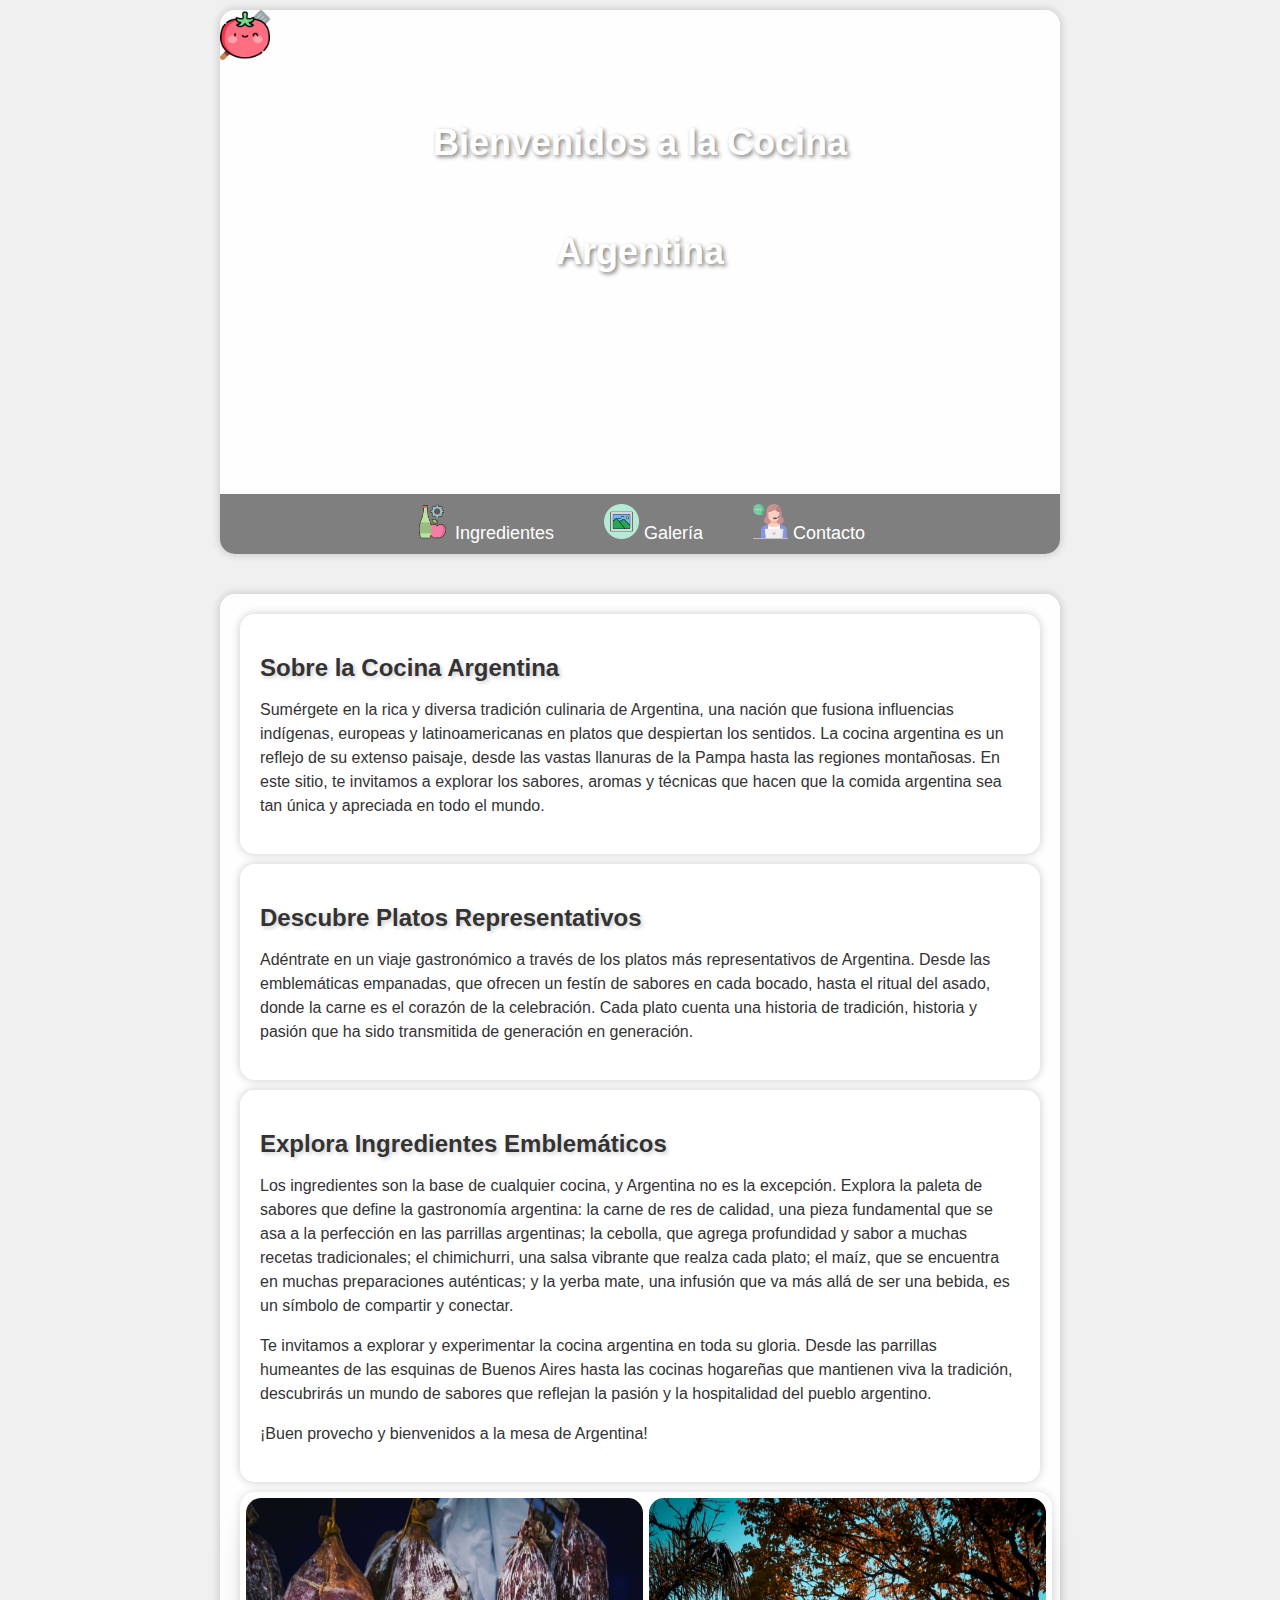
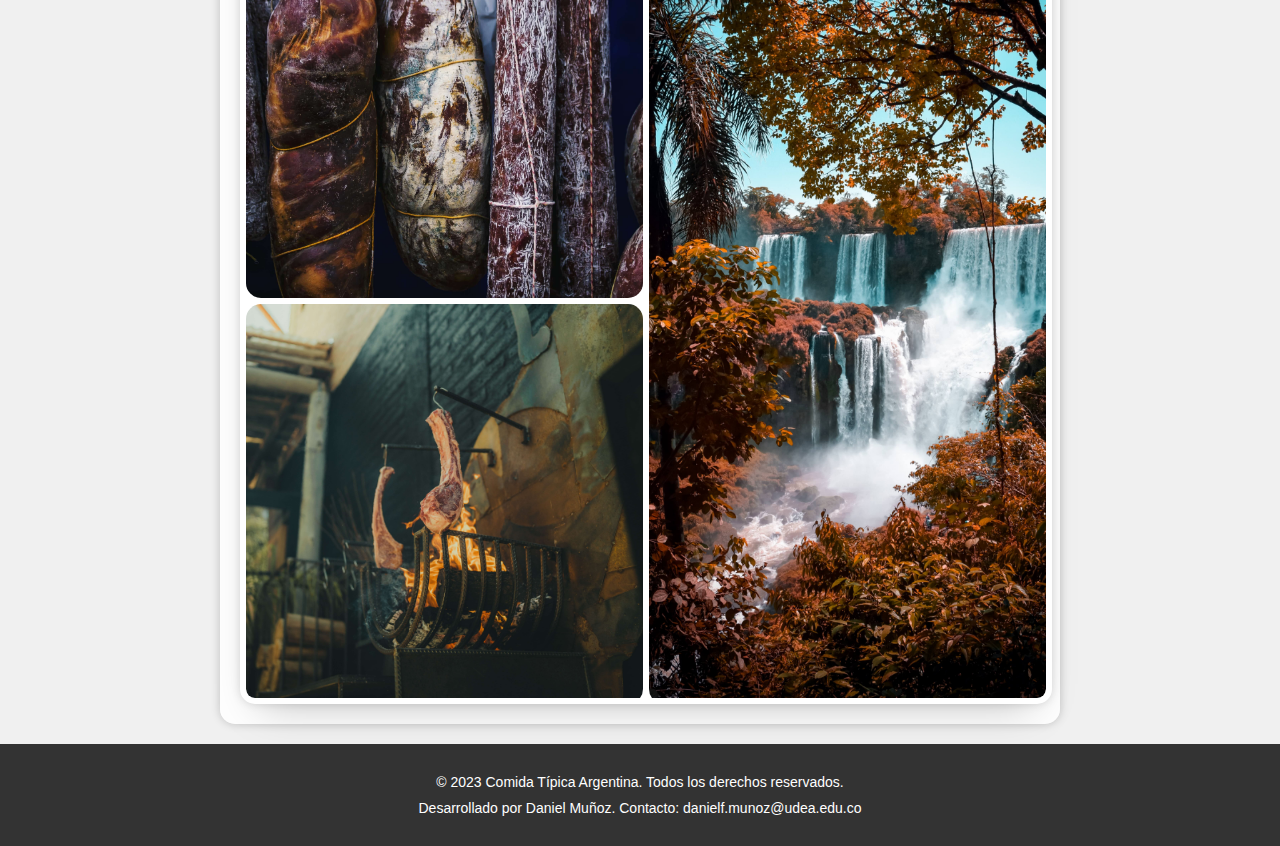
==== commit 59156033: "Se agregar mas estilos para teminar de personalizar todas las paginas, adicional se agrega multimedi" ====
--- a/index.html
+++ b/index.html
@@ -59,7 +59,7 @@
         </div>
 
         <nav>
-          <div class="navbar">
+          <div class="navbar social-icons">
             <a href="ingredientes.html">
               <img
                 src="./icons/ingredients.png"
--- a/styles/styles.css
+++ b/styles/styles.css
@@ -169,47 +169,48 @@
 /* ___________________________________________________________________________________________ */
 
 .gallery {
-    --size: min(800px, 800px);
-    position: relative;
-    box-shadow: 
-      0 0 10px #0002,
-      0 20px 40px -20px #0004;
-    width: var(--size);
-    height: var(--size);
-    background: #fff;
-    border: 6px solid #fff;
-    display: grid;
-    grid-template-rows: 50% 50%;
-    grid-template-columns: 1fr 1fr;
-    overflow: hidden;
-    gap: 6px;
-    border-radius:15px;
-  }
-  
-  .gallery img {
-    width: 100%;
-    height: 100%;
-    object-fit: cover;
-    border-radius: 15px;
-  }
-    
-  .gallery img:nth-child(1) {
-    grid-column: 1;
-    grid-row: 1;
-    justify-self: end;
-  }
-  
-  .gallery img:nth-child(2) {
-    grid-column: 1;
-    grid-row: 2;
-    justify-self: end;
-  }
-  
-  .gallery img:nth-child(3) {
-    grid-row: 1 / 3;
-    grid-column: 2;
-    align-self: end;
-  }
+  --size: min(800px, 800px);
+  position: relative;
+  box-shadow: 
+    0 0 10px #0002,
+    0 20px 40px -20px #0004;
+  width: var(--size);
+  height: var(--size);
+  background: #fff;
+  border: 6px solid #fff;
+  display: grid;
+  grid-template-rows: 50% 50%;
+  grid-template-columns: 1fr 1fr;
+  overflow: hidden;
+  gap: 6px;
+  border-radius: 15px;
+}
+
+.gallery img {
+  width: 100%;
+  height: 100%;
+  object-fit: cover; /* Ajusta la imagen para que no se deforme */
+  border-radius: 15px;
+}
+
+.gallery img:nth-child(1) {
+  grid-column: 1;
+  grid-row: 1;
+  justify-self: end;
+}
+
+.gallery img:nth-child(2) {
+  grid-column: 1;
+  grid-row: 2;
+  justify-self: end;
+}
+
+.gallery img:nth-child(3) {
+  grid-row: 1 / 3;
+  grid-column: 2;
+  align-self: end;
+}
+
   
   /* ___________________________________________________________________________________________ */
 
@@ -267,7 +268,17 @@
 
 /* Estilo para el contenido de las secciones */
 section p {
-  color: #666; /* Color del texto secundario */
+  font-family: 'Montserrat', sans-serif; /* Cambia 'Montserrat' por la fuente que desees usar */
+  font-size: 16px; /* Tamaño de fuente deseado */
+  line-height: 1.6; /* Espaciado entre líneas para mejorar la legibilidad */
+  color: #333; /* Color de texto deseado */
+}
+
+section ol li{
+  font-family: 'Montserrat', sans-serif; /* Cambia 'Montserrat' por la fuente que desees usar */
+  font-size: 16px; /* Tamaño de fuente deseado */
+  line-height: 1.6; /* Espaciado entre líneas para mejorar la legibilidad */
+  color: #333; /* Color de texto deseado */
 }
 
 /* ___________________________________________________________________________________________ */
@@ -379,7 +390,6 @@
   background: #fff;
   border: 6px solid #fff;
   display: grid;
-  grid-template-rows: minmax(auto, 1fr) auto; /* Establece la primera fila con altura automática */
   grid-template-columns: 1fr 1fr;
   overflow: hidden;
   gap: 6px;
@@ -387,10 +397,8 @@
 }
 
 .gallery-ingredients2 img {
-  max-width: 100%;
-  max-height: 100%;
-  object-fit: cover;
-  object-position: center center;
+  width: 100%;
+  height: 100%;
   border-radius: 15px;
 }
   
@@ -408,7 +416,7 @@
 
 .gallery-ingredients2 img:nth-child(3) {
   grid-column: 2;
-  grid-row: 2;
+  grid-row: 2/3;
   justify-self: end;
 }
 
@@ -639,3 +647,96 @@
   grid-row: 1 / 3;
   justify-self: start; /* Alinea a la izquierda la tercera imagen */
 }
+
+/* ___________________________________________________________________________________________ */
+.cards-list {
+  z-index: 0;
+  width: 100%;
+  display: flex;
+  justify-content: space-around;
+  flex-wrap: wrap;
+}
+
+.card {
+  margin: 30px auto;
+  width: 300px;
+  height: 300px;
+  border-radius: 40px;
+box-shadow: 5px 5px 30px 7px rgba(0,0,0,0.25), -5px -5px 30px 7px rgba(0,0,0,0.22);
+  transition: 0.4s;
+}
+
+.card .card_image {
+  width: inherit;
+  height: inherit;
+  border-radius: 40px;
+}
+
+.card .card_image img {
+  width: inherit;
+  height: inherit;
+  border-radius: 40px;
+  object-fit: cover;
+}
+
+.card .card_title {
+  text-align: center;
+  border-radius: 0px 0px 40px 40px;
+  font-family: sans-serif;
+  font-weight: bold;
+  font-size: 30px;
+  margin-top: -80px;
+  height: 40px;
+}
+
+.card:hover {
+  transform: scale(0.9, 0.9);
+  box-shadow: 5px 5px 30px 15px rgba(0,0,0,0.25), 
+    -5px -5px 30px 15px rgba(0,0,0,0.22);
+}
+
+.title-white {
+  color: white;
+}
+
+.title-black {
+  color: black;
+}
+
+@media all and (max-width: 500px) {
+  .card-list {
+    /* On small screens, we are no longer using row direction but column */
+    flex-direction: column;
+  }
+}
+
+
+/*
+.card {
+  margin: 30px auto;
+  width: 300px;
+  height: 300px;
+  border-radius: 40px;
+  background-image: url('https://i.redd.it/b3esnz5ra34y.jpg');
+  background-size: cover;
+  background-repeat: no-repeat;
+  background-position: center;
+  background-repeat: no-repeat;
+box-shadow: 5px 5px 30px 7px rgba(0,0,0,0.25), -5px -5px 30px 7px rgba(0,0,0,0.22);
+  transition: 0.4s;
+}
+*/
+
+
+/* ___________________________________________________________________________________________ */
+
+.container-cards-ingrediente {
+  display: flex;
+  justify-content: space-between;
+  align-items: center;
+  gap: 20px;
+  max-width: 1200px;
+  margin: 0 auto;
+}
+
+
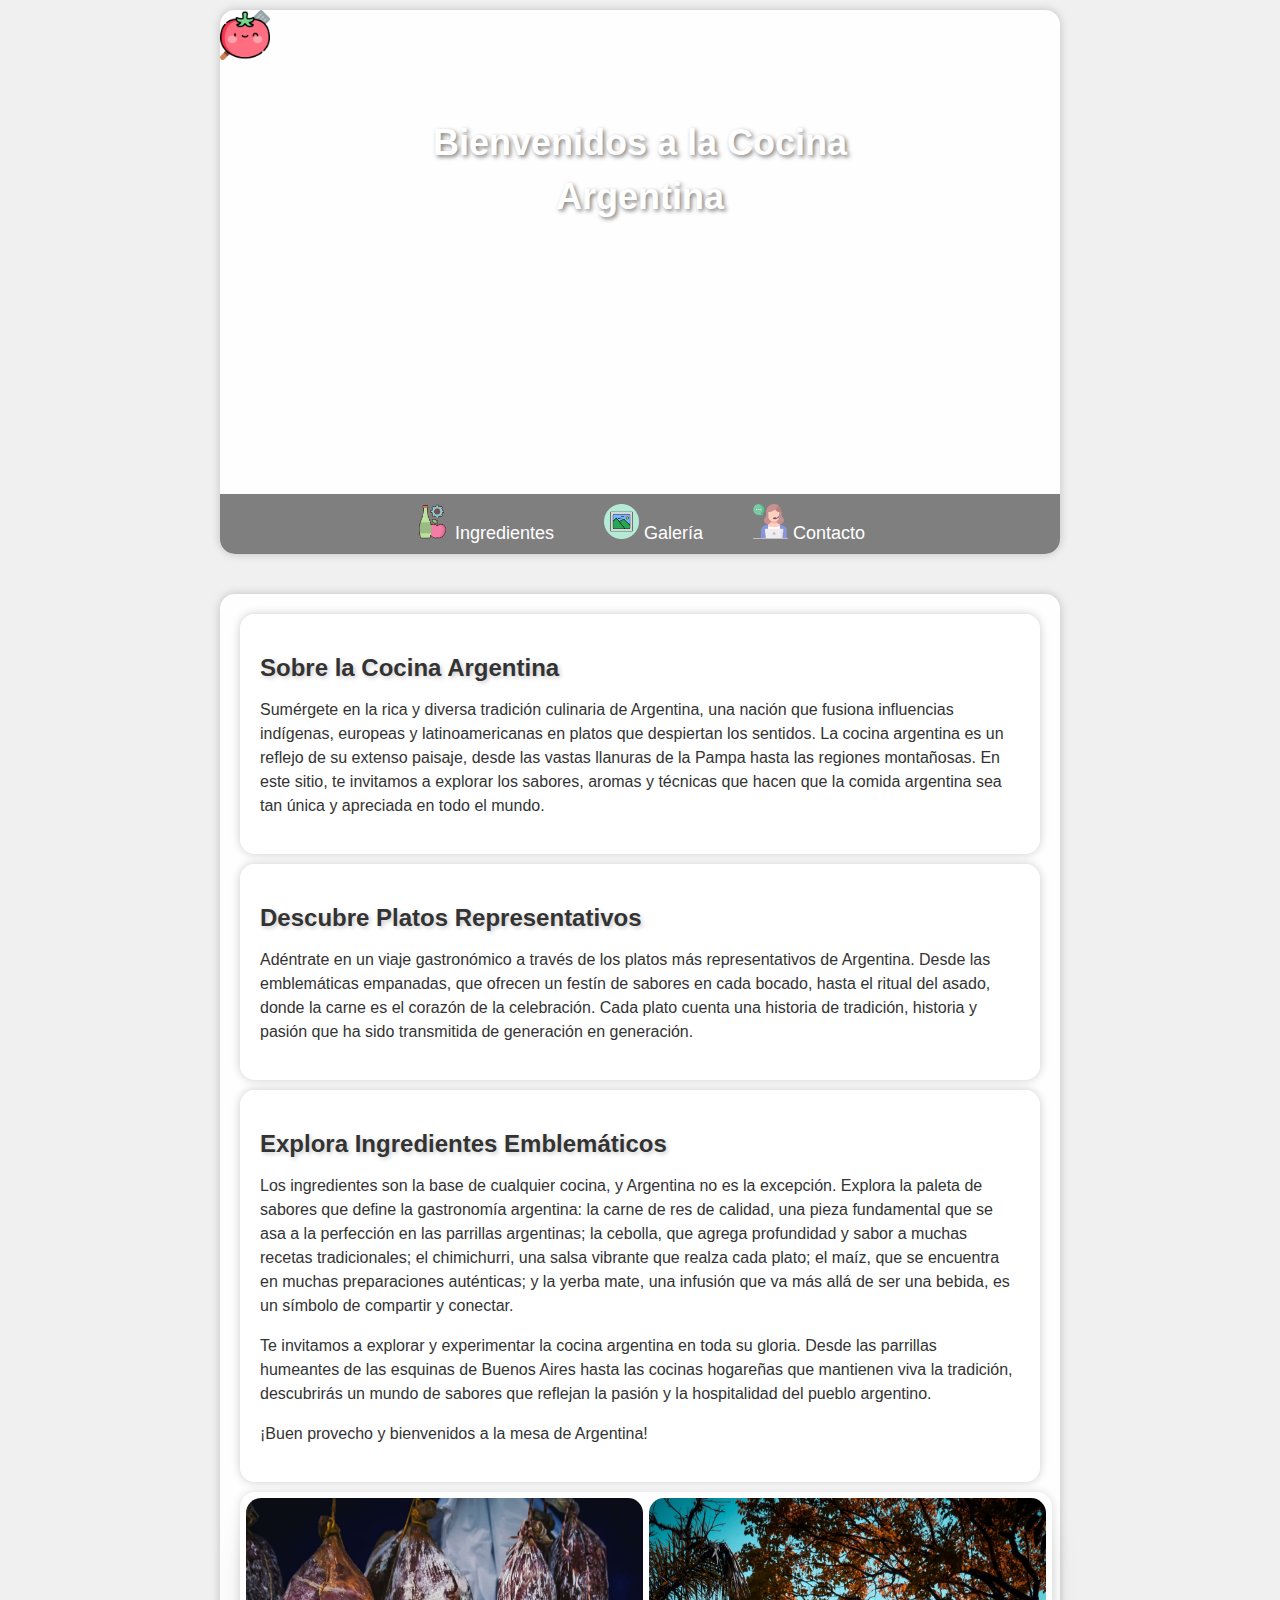
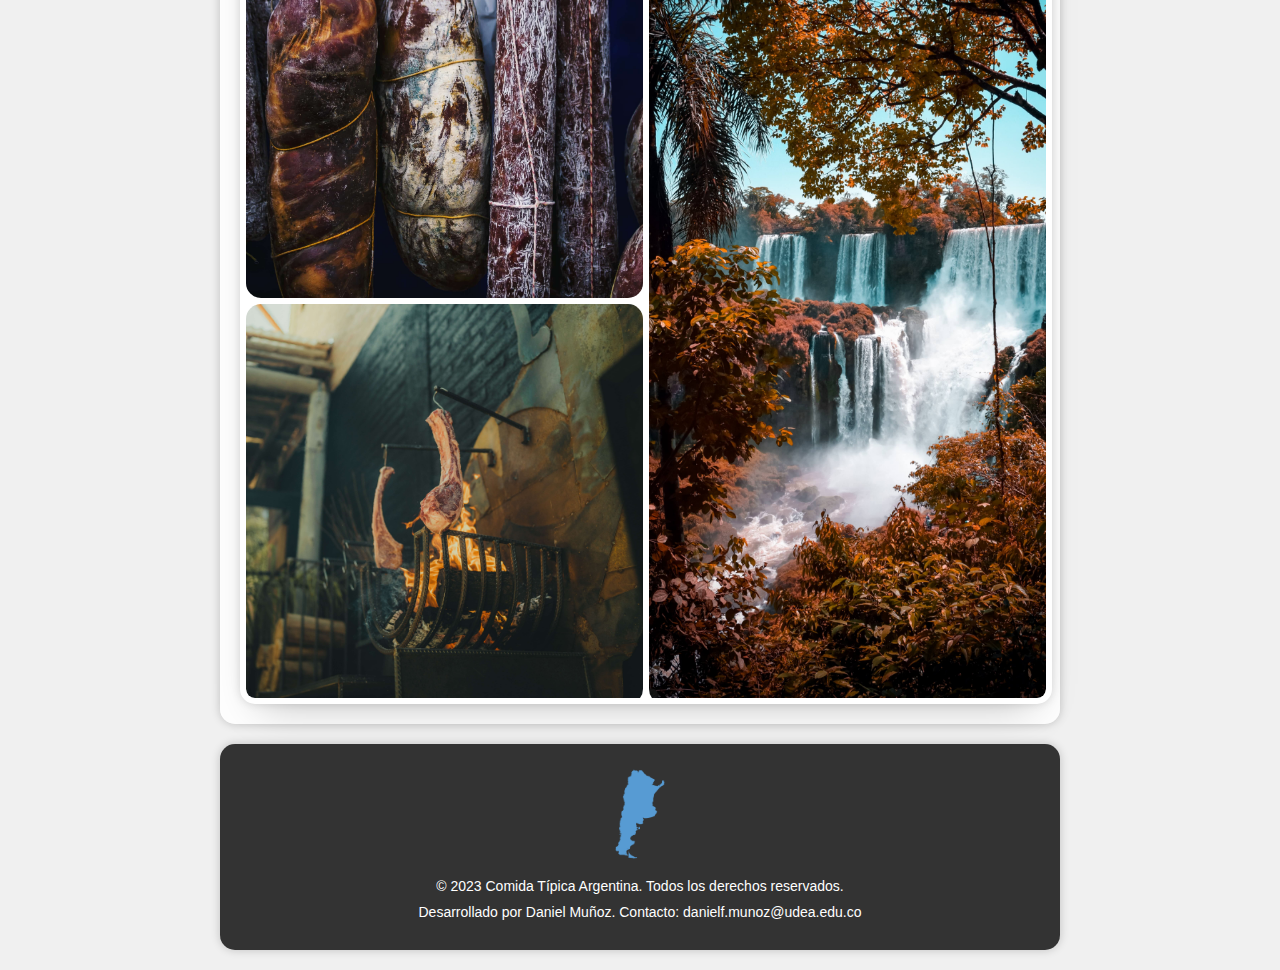
==== commit 29ad8d92: "Cambios menores de diseno" ====
--- a/index.html
+++ b/index.html
@@ -161,8 +161,15 @@
       </div>
     </main>
 
-    <footer class="footer">
-      <!-- Contenido del pie de página -->
+    <footer class="footer container">
+      <img
+      src="./icons/argentina.png"
+      alt="Ícono de Argentina"
+      width="100"
+      height="100"
+      loading="lazy"
+      class="argentina-icon"
+    />
       <p>&copy; 2023 Comida Típica Argentina. Todos los derechos reservados.</p>
       <p>Desarrollado por Daniel Muñoz. Contacto: danielf.munoz@udea.edu.co</p>
     </footer>
--- a/styles/styles.css
+++ b/styles/styles.css
@@ -1,3 +1,10 @@
+/* Estilos para el ícono de Argentina */
+.argentina-icon {
+  bottom: 10px;
+  z-index: 1; /* Asegura que el ícono esté por encima del contenido */
+}
+
+
 /* Estilos para el contenedor del contenido de las secciones */
 .content-container {
   width: 800px; /* Establece el ancho deseado */
@@ -94,16 +101,18 @@
     transform: translate(-50%, -50%);
 }
 
+@import url('https://fonts.googleapis.com/css?family=Tangerine');
 .banner-title-special {
   color: #fff;
   font-size: 36px;
   text-shadow: 2px 2px 4px rgba(0, 0, 0, 0.5);
   z-index: 1;
   position: absolute;
-  top: 40%;
+  top: 30%;
   left: 50%;
   transform: translate(-50%, -50%);
 }
+
 
 /* Estilos para el menú de navegación */
 nav {
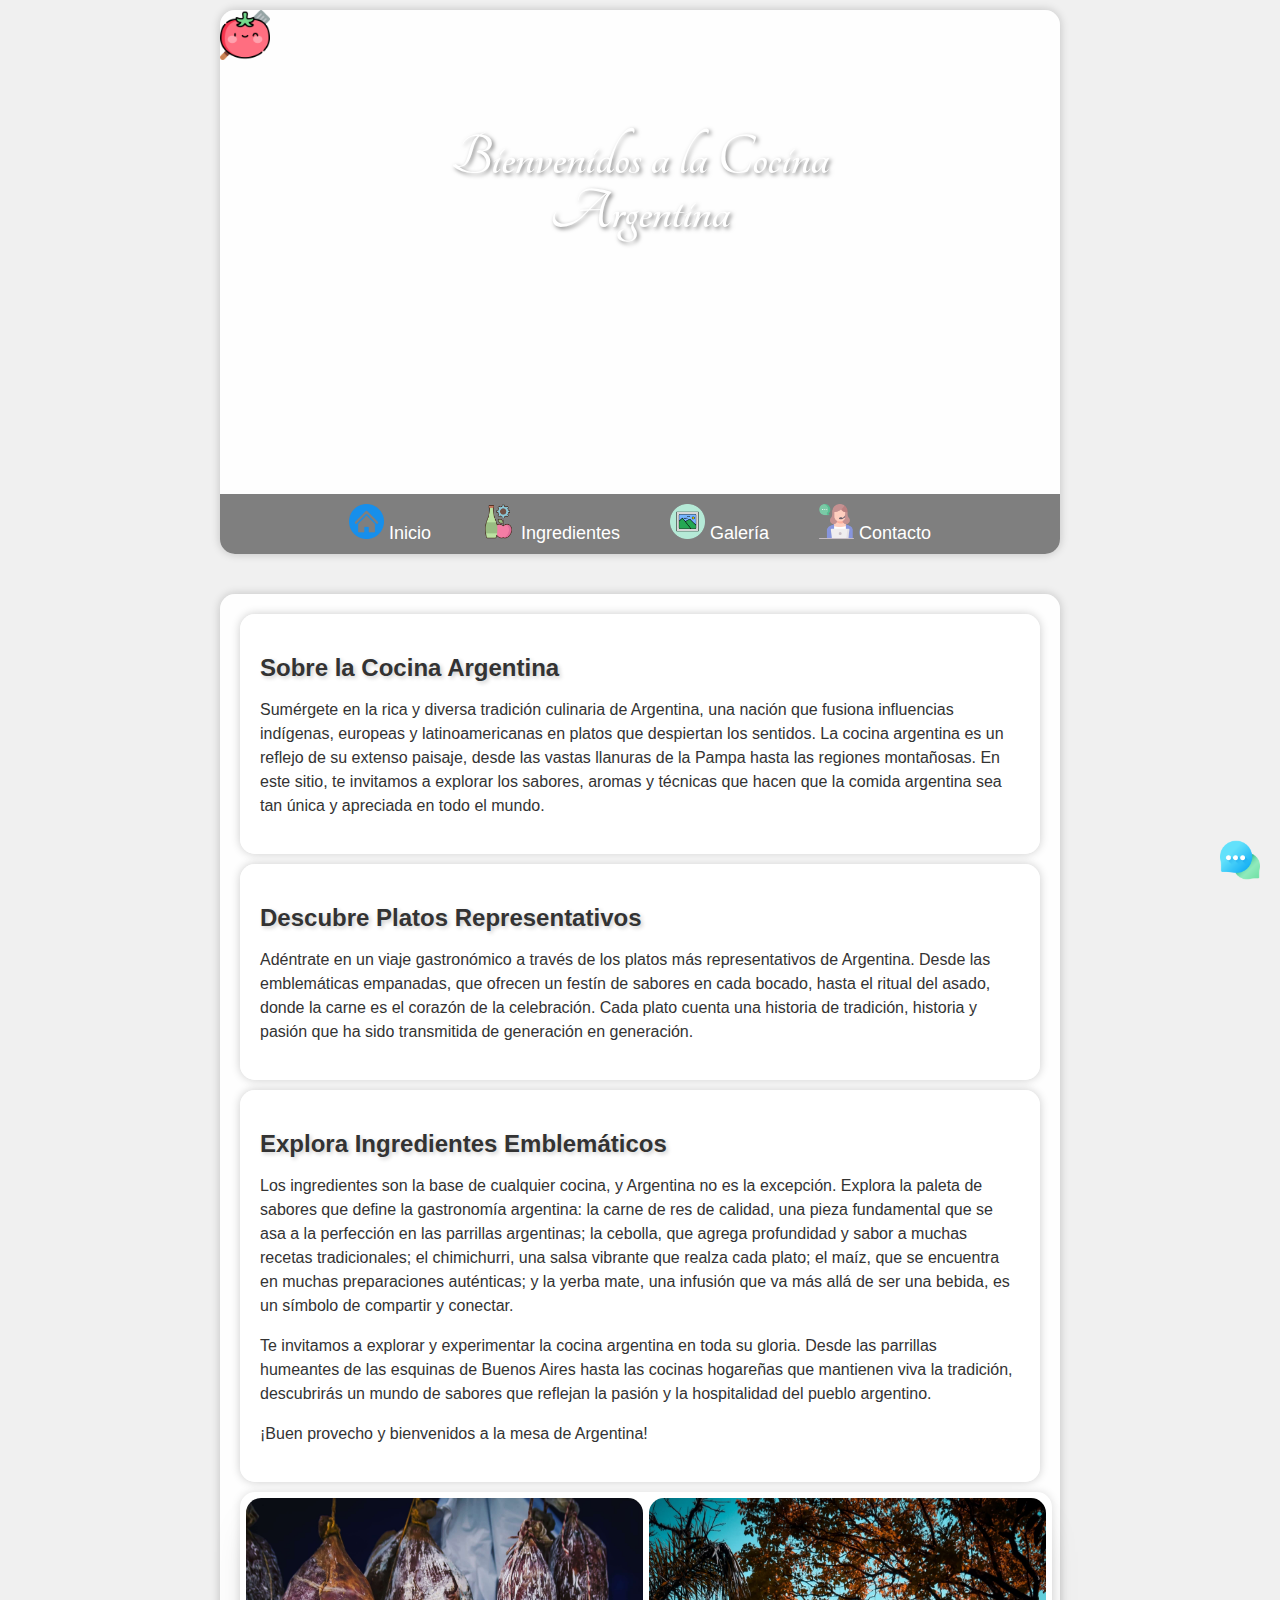
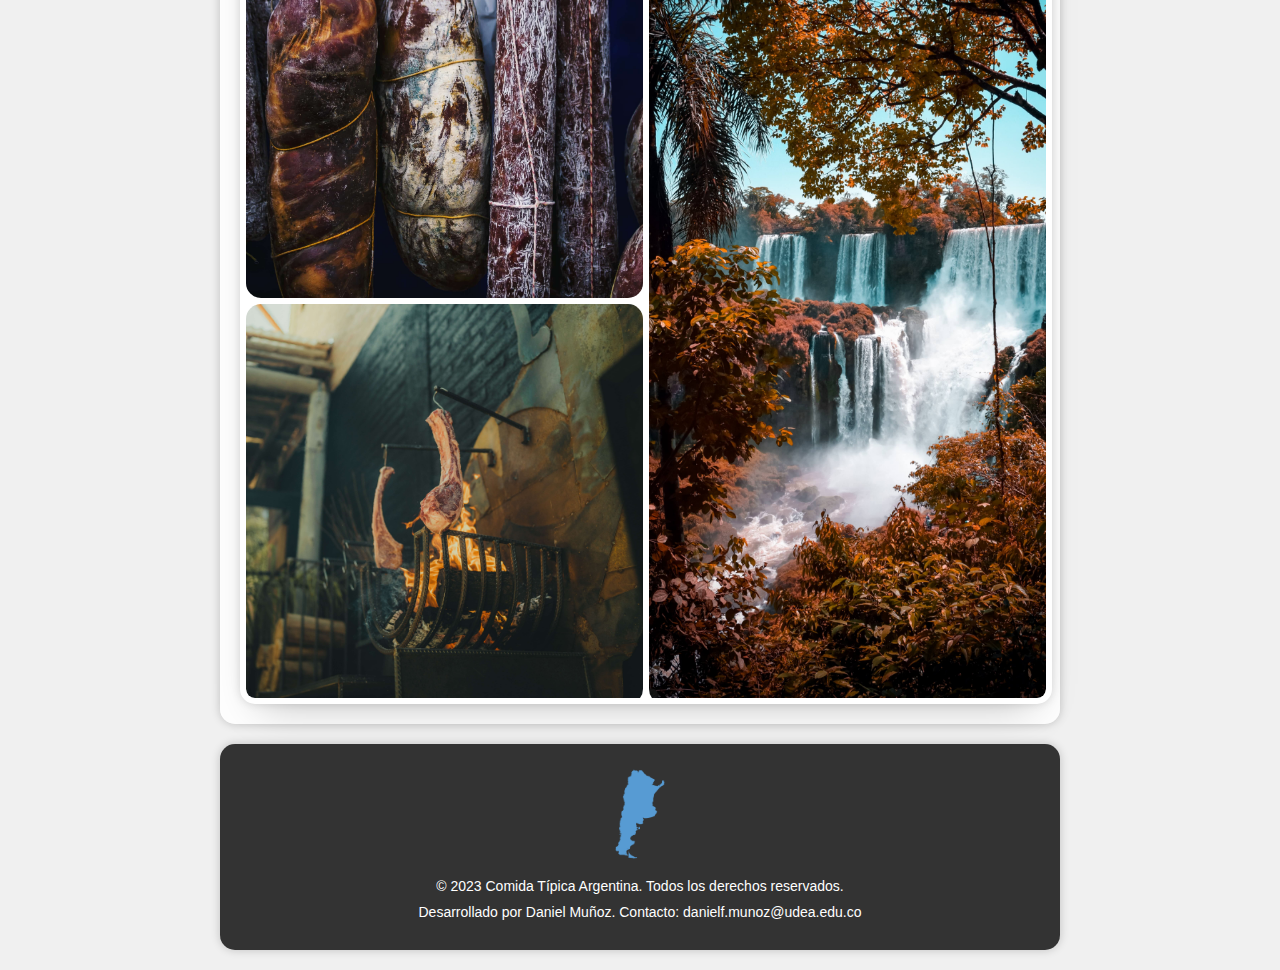
==== commit f8e96598: "Se agrega boton de chat" ====
--- a/index.html
+++ b/index.html
@@ -10,7 +10,6 @@
       name="description"
       content="Explora la rica tradición culinaria de Argentina y sus platos emblemáticos."
     />
-
 
     <!-- Palabras clave relacionadas con el contenido del sitio -->
     <meta
@@ -46,8 +45,6 @@
     <meta property="og:type" content="website" />
   </head>
   <body>
-
-
     <header>
       <div class="banner-container container">
         <h1 class="banner-title">Bienvenidos a la Cocina</h1>
@@ -60,6 +57,18 @@
 
         <nav>
           <div class="navbar social-icons">
+            <a href="#">
+              <img
+                src="./icons/home.png"
+                alt="Ícono de inicio"
+                width="35"
+                height="35"
+                loading="lazy"
+                class="spin-icon"
+              />
+              Inicio
+            </a>
+
             <a href="ingredientes.html">
               <img
                 src="./icons/ingredients.png"
@@ -82,7 +91,7 @@
               />
               Galería
             </a>
-            <a href="contact.html" >
+            <a href="contact.html">
               <img
                 src="./icons/contact.png"
                 alt="Ícono de contacto"
@@ -163,15 +172,24 @@
 
     <footer class="footer container">
       <img
-      src="./icons/argentina.png"
-      alt="Ícono de Argentina"
-      width="100"
-      height="100"
-      loading="lazy"
-      class="argentina-icon"
-    />
+        src="./icons/argentina.png"
+        alt="Ícono de Argentina"
+        width="100"
+        height="100"
+        loading="lazy"
+        class="argentina-icon"
+      />
       <p>&copy; 2023 Comida Típica Argentina. Todos los derechos reservados.</p>
       <p>Desarrollado por Daniel Muñoz. Contacto: danielf.munoz@udea.edu.co</p>
     </footer>
   </body>
-</html>
+
+  <div class="chat-widget">
+    <div class="chat-button">
+      <img src="./icons/chat.png" alt="Chat" width="40" height="40" />
+    </div>
+    <div class="chat-box">
+      <p>Pronto estaremos disponibles para ti.</p>
+    </div>
+  </div>
+</html>--- a/styles/styles.css
+++ b/styles/styles.css
@@ -92,7 +92,8 @@
 
 .banner-title {
     color: #fff;
-    font-size: 36px;
+    font-family: "Tangerine-Bold", Arial, Helvetica, sans-serif;
+    font-size: 60px;
     text-shadow: 2px 2px 4px rgba(0, 0, 0, 0.5);
     z-index: 1;
     position: absolute;
@@ -101,10 +102,14 @@
     transform: translate(-50%, -50%);
 }
 
-@import url('https://fonts.googleapis.com/css?family=Tangerine');
+@font-face {
+  font-family: 'Tangerine-Bold';
+  src: url(../fonts/Tangerine-Bold.ttf);
+}
 .banner-title-special {
+  font-family: "Tangerine-Bold", Arial, Helvetica, sans-serif;
   color: #fff;
-  font-size: 36px;
+  font-size: 60px;
   text-shadow: 2px 2px 4px rgba(0, 0, 0, 0.5);
   z-index: 1;
   position: absolute;
@@ -112,6 +117,7 @@
   left: 50%;
   transform: translate(-50%, -50%);
 }
+
 
 
 /* Estilos para el menú de navegación */
@@ -748,4 +754,44 @@
   margin: 0 auto;
 }
 
-
+/* ___________________________________________________________________________________________ */
+
+.chat-widget {
+  position: fixed;
+  bottom: 20px;
+  right: 20px;
+  z-index: 9999;
+}
+
+.chat-button {
+  border: none;
+  border-radius: 50%;
+  width: 40px;
+  height: 40px;
+  text-align: center;
+  cursor: pointer;
+  display: flex;
+  align-items: center;
+  justify-content: center;
+  transition: background-color 0.3s;
+}
+
+.chat-box {
+  display: none;
+  position: absolute;
+  bottom: 50px;
+  right: 0;
+  width: 250px;
+  background-color: #fff;
+  box-shadow: 0px 0px 10px rgba(0, 0, 0, 0.2);
+  border-radius: 5px;
+  padding: 10px;
+}
+
+.chat-widget:hover .chat-box {
+  display: block;
+}
+
+
+
+
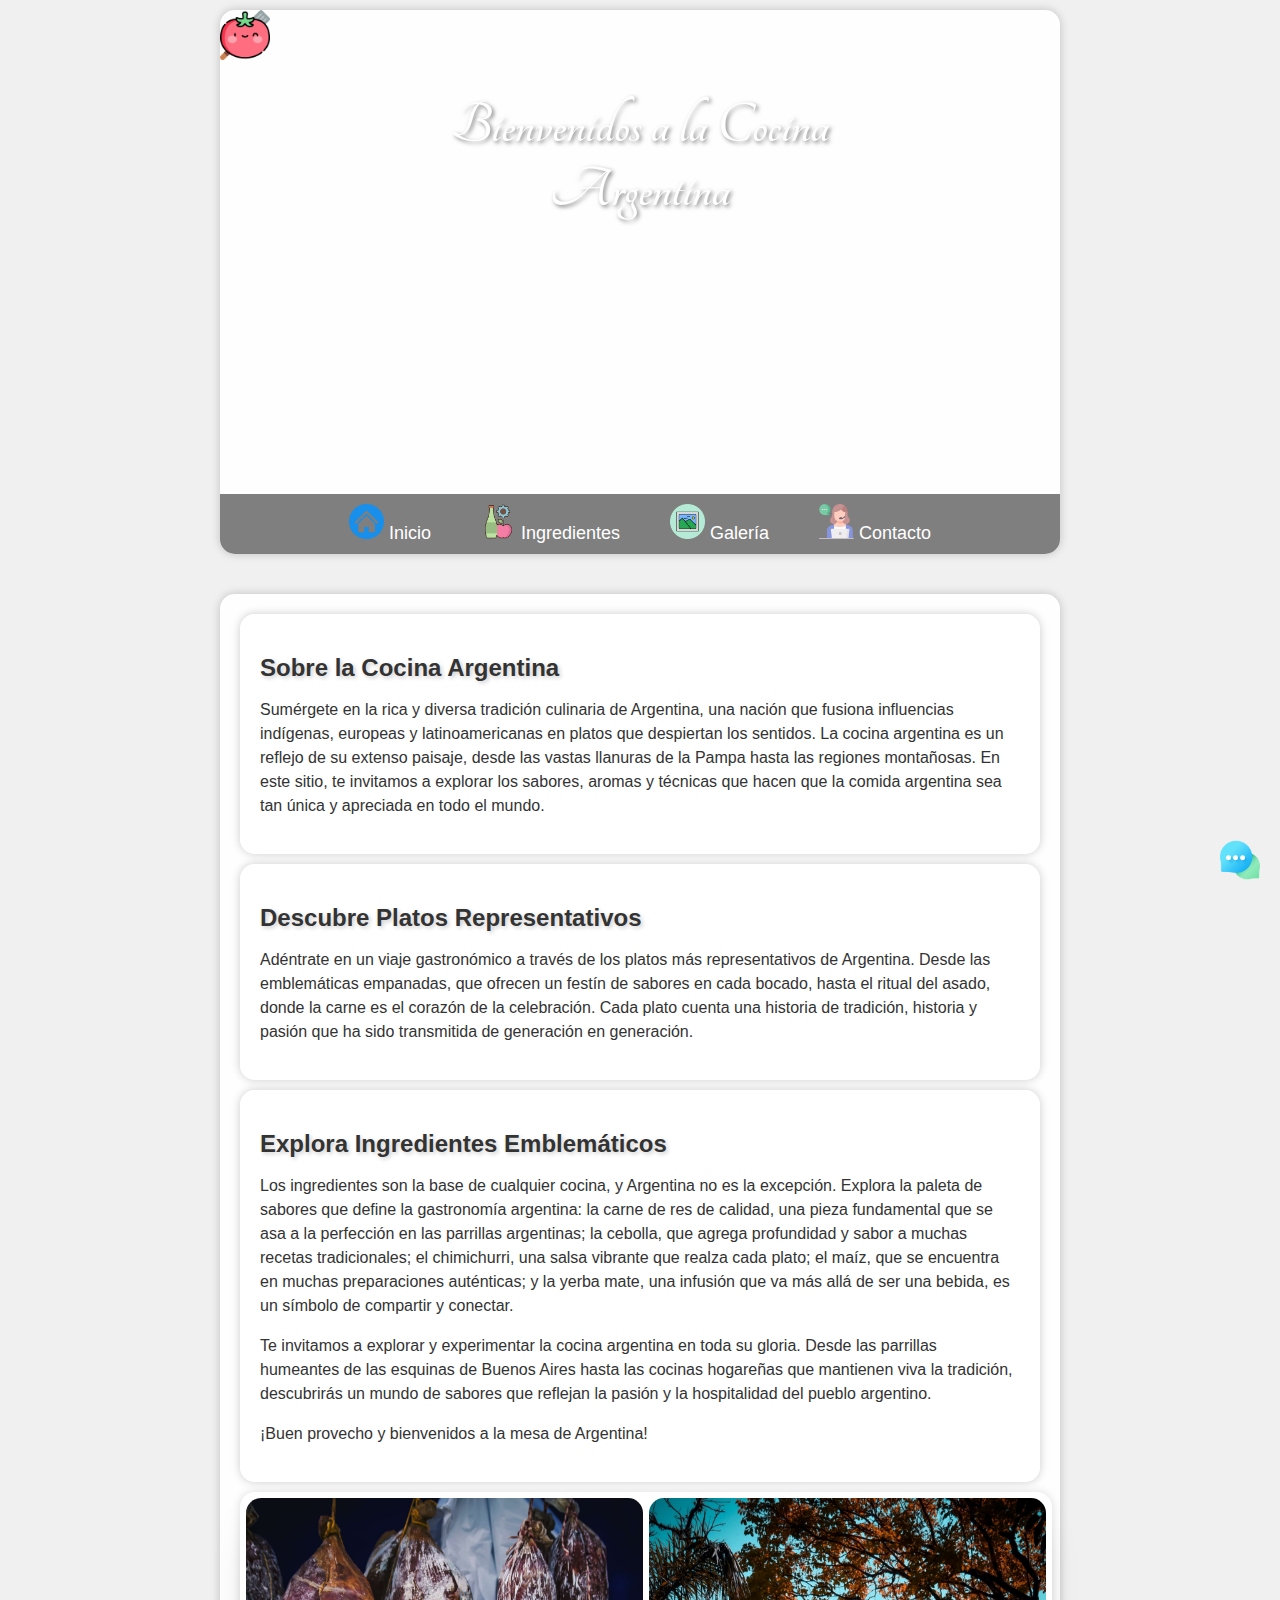
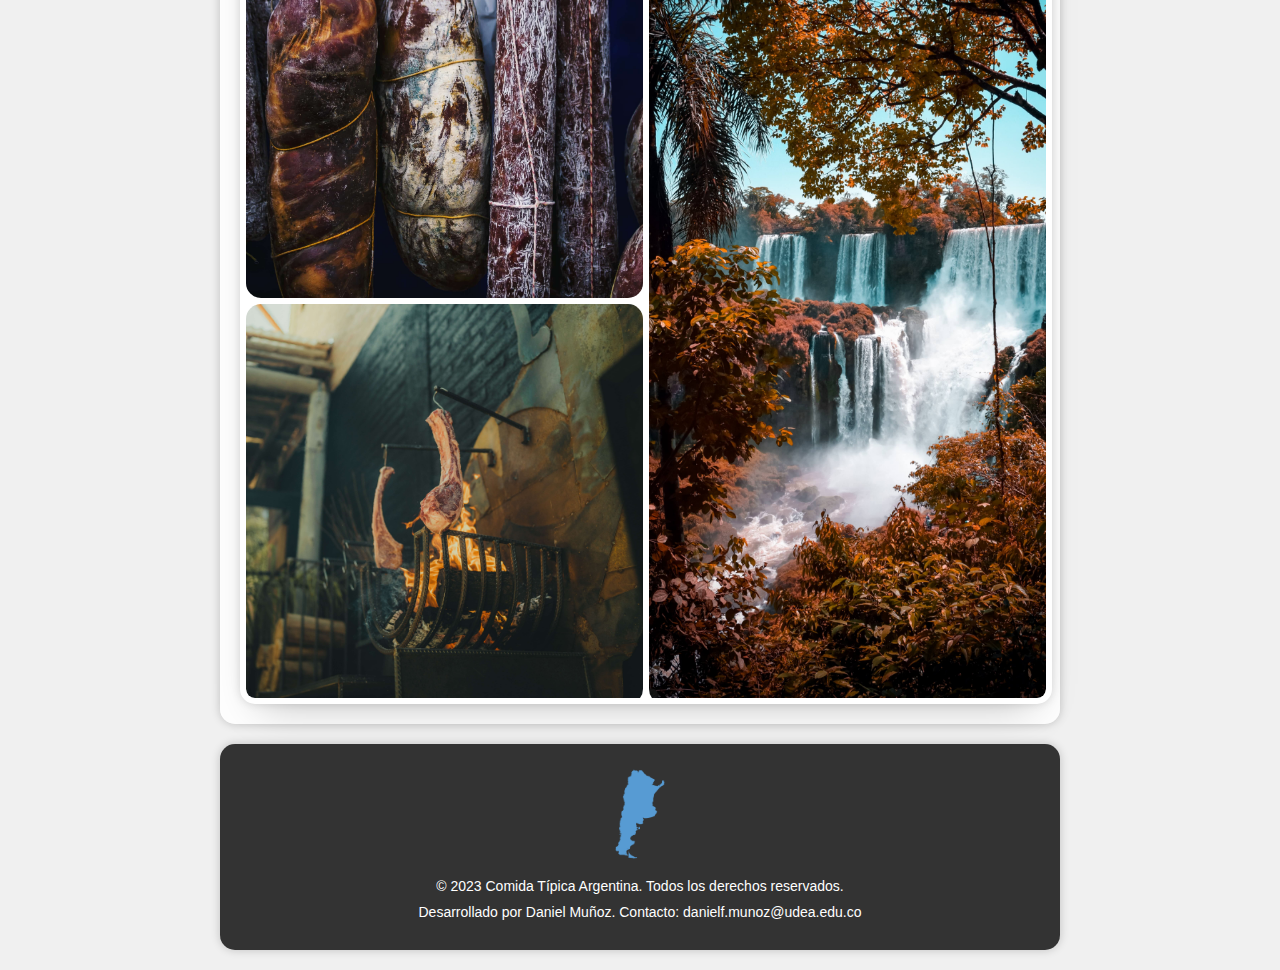
==== commit 23c22dc9: "aplicacion de copmportamiento responsive a ingredientes" ====
--- a/index.html
+++ b/index.html
@@ -47,8 +47,7 @@
   <body>
     <header>
       <div class="banner-container container">
-        <h1 class="banner-title">Bienvenidos a la Cocina</h1>
-        <h1 class="banner-title-special">Argentina</h1>
+        <h1 class="banner-title">Bienvenidos a la Cocina Argentina</h1>
 
         <div class="animation-container">
           <div class="animate espátula"></div>
--- a/styles/styles.css
+++ b/styles/styles.css
@@ -747,11 +747,31 @@
 
 .container-cards-ingrediente {
   display: flex;
-  justify-content: space-between;
-  align-items: center;
+  flex-direction: column; /* Cambia la dirección de flexbox para dispositivos móviles */
+  align-items: center; /* Centra los elementos horizontalmente */
   gap: 20px;
-  max-width: 1200px;
+  max-width: 100%; /* Ancho máximo del contenedor */
   margin: 0 auto;
+}
+
+.container-cards-ingrediente .cards-list {
+  width: 100%; /* Asegura que la imagen ocupe el 100% del ancho disponible */
+  max-width: 100%;
+}
+
+.container-cards-ingrediente .card {
+  width: 100%;
+}
+
+.container-cards-ingrediente .container {
+  text-align: center; /* Centra el texto horizontalmente */
+}
+
+/* Estilos adicionales según sea necesario para dispositivos móviles */
+@media (max-width: 768px) {
+  .container-cards-ingrediente {
+    padding: 20px; /* Agrega un espacio interno */
+  }
 }
 
 /* ___________________________________________________________________________________________ */
